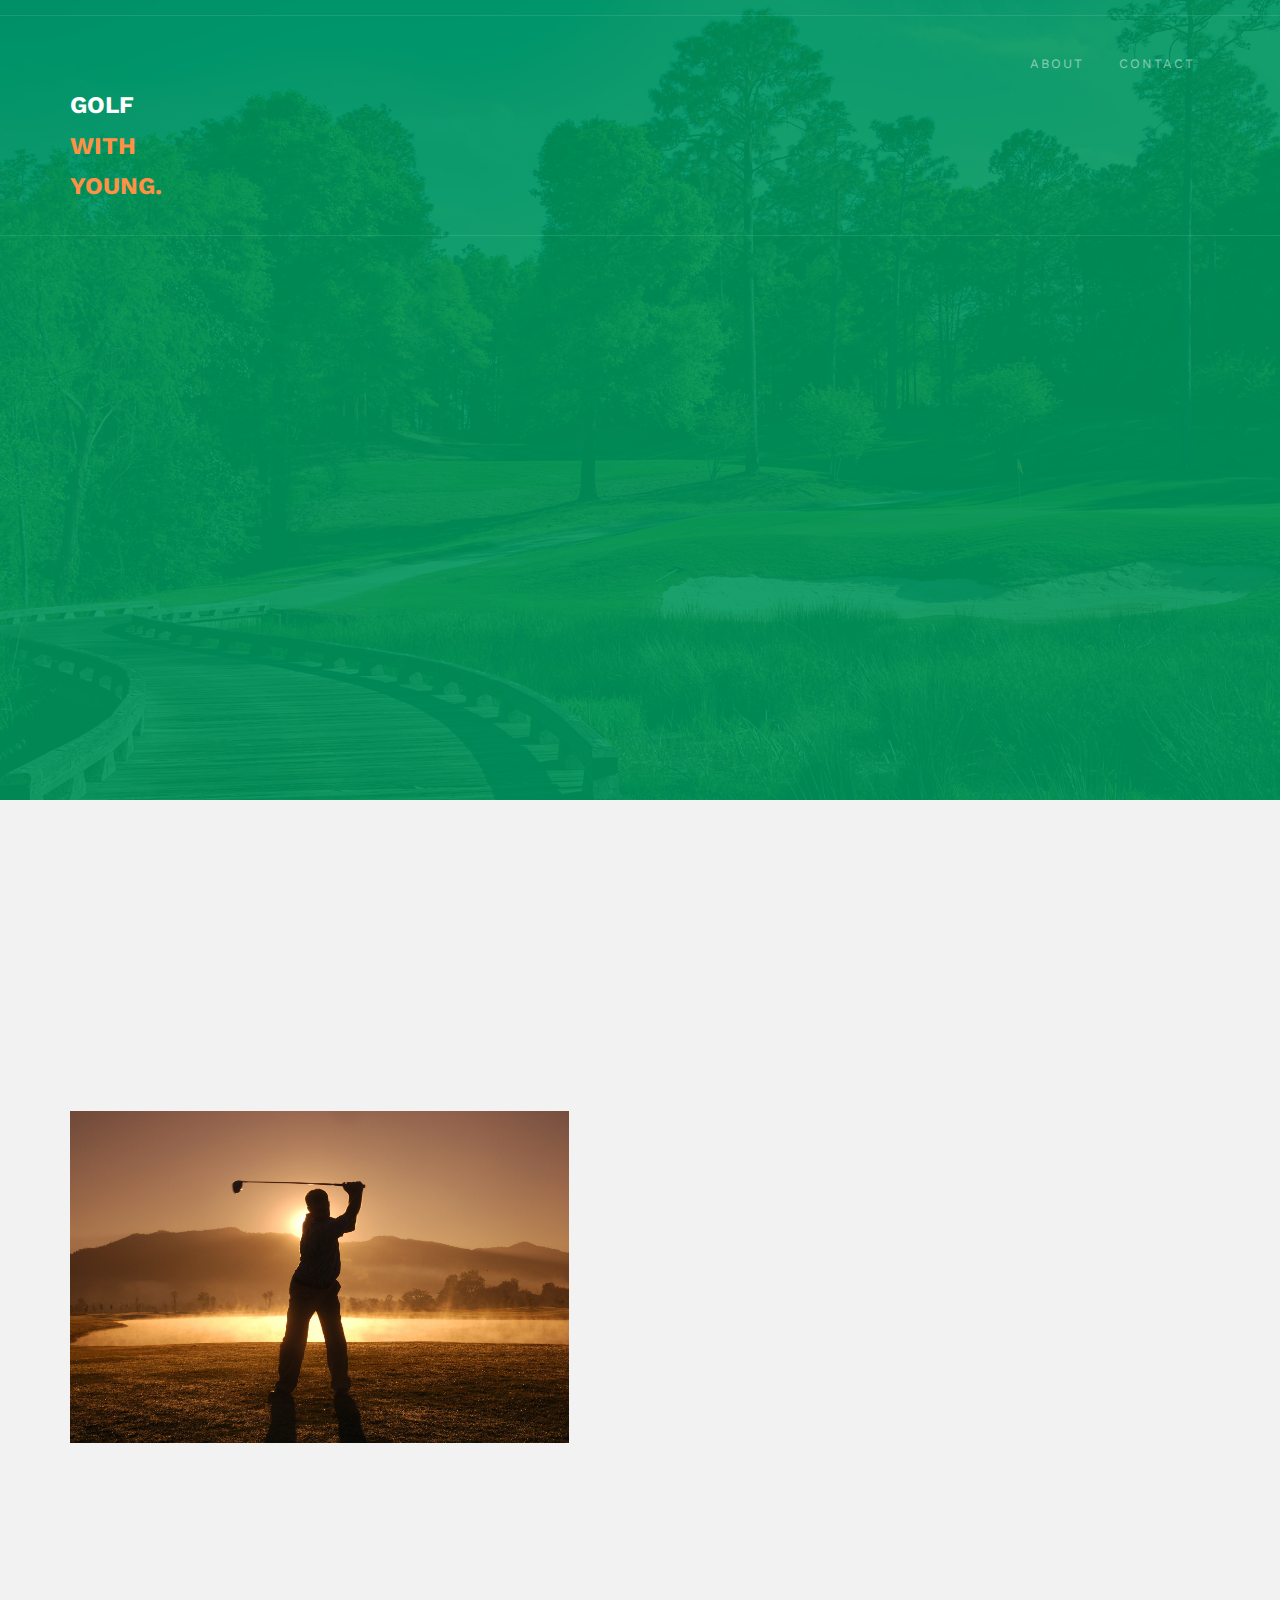
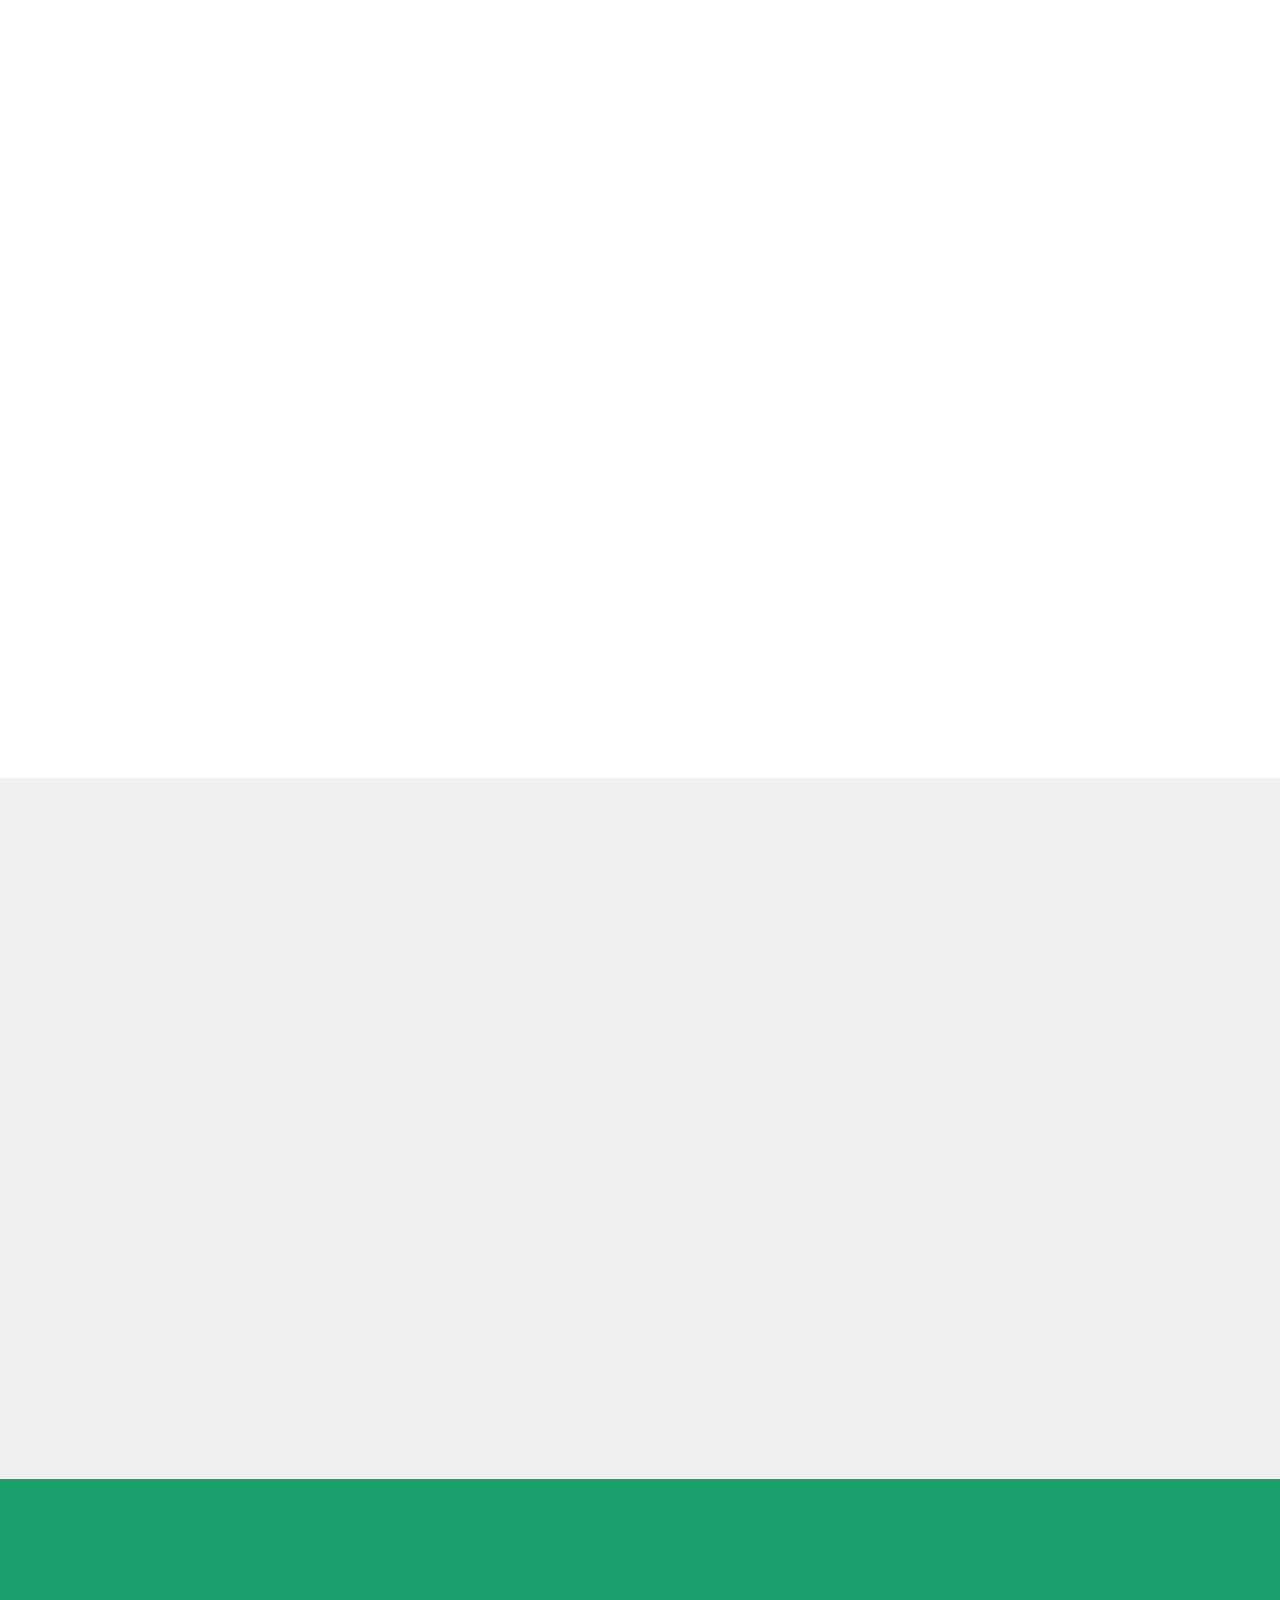
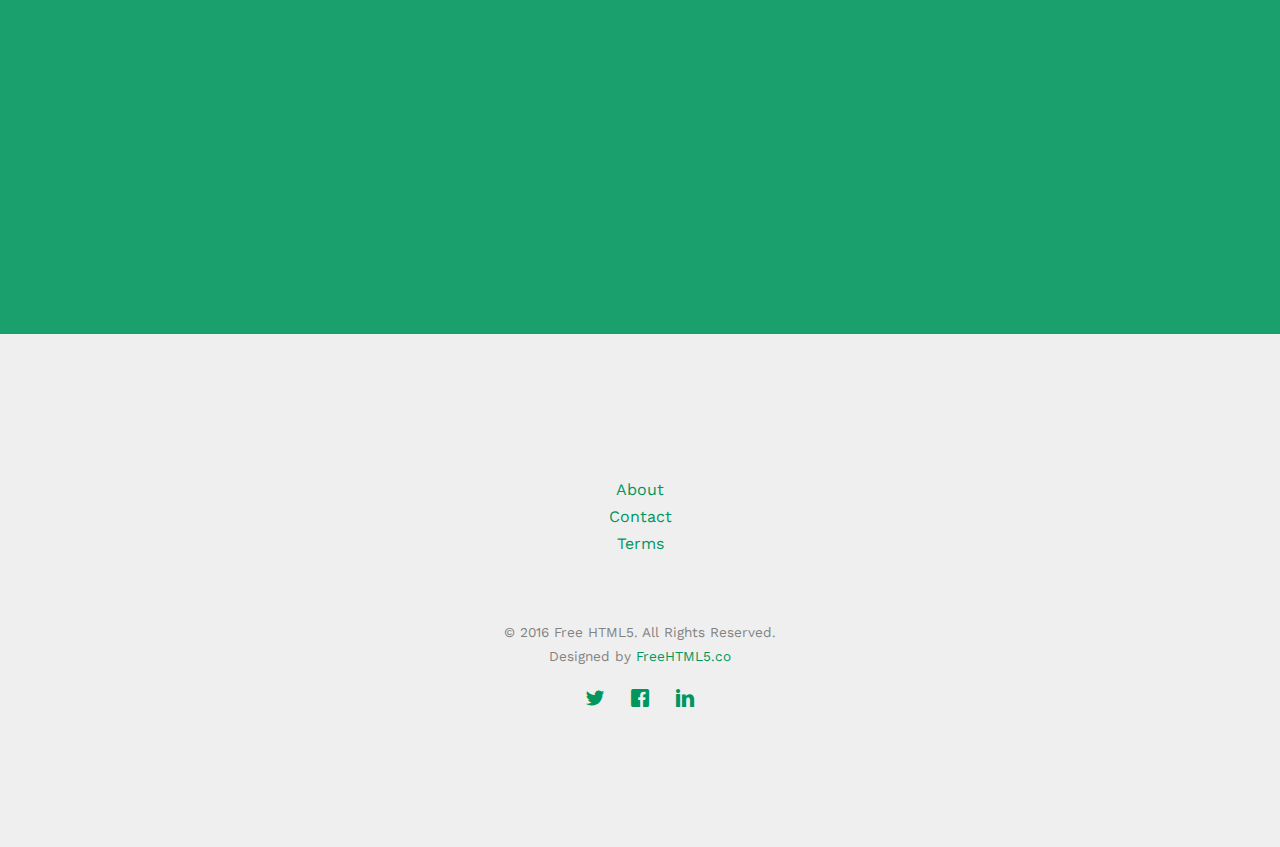
==== index.html @ 82fa55c2 "Initial commit, golf website" ====
<!DOCTYPE HTML>
<html>
	<head>
	<meta charset="utf-8">
	<meta http-equiv="X-UA-Compatible" content="IE=edge">
	<title>GOLF with Young</title>
	<meta name="viewport" content="width=device-width, initial-scale=1">
	<meta name="description" content="Free HTML5 Website Template by freehtml5.co" />
	<meta name="keywords" content="young jang golf pro professional belmont ma massachusetts quail ridge course tutor teach learn play improve pga qualified experienced teacher usgtf" />
	<meta name="author" content="freehtml5.co" />

	<!-- 
	//////////////////////////////////////////////////////

	FREE HTML5 TEMPLATE 
	DESIGNED & DEVELOPED by FreeHTML5.co
		
	Website: 		http://freehtml5.co/
	Email: 			info@freehtml5.co
	Twitter: 		http://twitter.com/fh5co
	Facebook: 		https://www.facebook.com/fh5co

	//////////////////////////////////////////////////////
	 -->

  	<!-- Facebook and Twitter integration -->
	<meta property="og:title" content=""/>
	<meta property="og:image" content=""/>
	<meta property="og:url" content=""/>
	<meta property="og:site_name" content=""/>
	<meta property="og:description" content=""/>
	<meta name="twitter:title" content="" />
	<meta name="twitter:image" content="" />
	<meta name="twitter:url" content="" />
	<meta name="twitter:card" content="" />

	<link href="https://fonts.googleapis.com/css?family=Work+Sans:300,400,500,700,800" rel="stylesheet">
	
	<!-- Animate.css -->
	<link rel="stylesheet" href="css/animate.css">
	<!-- Icomoon Icon Fonts-->
	<link rel="stylesheet" href="css/icomoon.css">
	<!-- Bootstrap  -->
	<link rel="stylesheet" href="css/bootstrap.css">
	
	<!-- Owl Carousel  -->
	<link rel="stylesheet" href="css/owl.carousel.min.css">
	<link rel="stylesheet" href="css/owl.theme.default.min.css">

	<!-- Theme style  -->
	<link rel="stylesheet" href="css/style.css">

	<!-- Modernizr JS -->
	<script src="js/modernizr-2.6.2.min.js"></script>
	<!-- FOR IE9 below -->
	<!--[if lt IE 9]>
	<script src="js/respond.min.js"></script>
	<![endif]-->

	</head>
	<body>
		
	<div class="fh5co-loader"></div>
	
	<div id="page">
	<nav class="fh5co-nav" role="navigation">
		<div class="top">
			<div class="container">
				<div class="row">
					<div class="col-xs-12 text-right">
						

					</div>
				</div>
			</div>
		</div>
		<div class="top-menu">
			<div class="container">
				<div class="row">
					<div class="col-xs-2">
						<div id="fh5co-logo"><a href="index.html"><div>Golf</div><span>with Young.</span></a></div>
					</div>
					<div class="col-xs-10 text-right menu-1">
						<ul>
							<!-- <li class="active"><a href="index.html">Home</a></li> -->
							<li><a href="about.html">About</a></li>
							<li><a href="contact.html">Contact</a></li>
						</ul>
					</div>
				</div>
				
			</div>
		</div>
	</nav>

	<header id="fh5co-header" class="fh5co-cover" role="banner" style="background-image:url(images/golfcourse.jpg);" data-stellar-background-ratio="0.5">
		<div class="overlay"></div>
		<div class="container">
			<div class="row">
				<div class="col-md-6">
					<div class="display-t">
						<div class="display-tc animate-box" data-animate-effect="fadeIn">
							<h1><strong>Improve</strong><br>your game</h1>
							<p><a href="contact.html" class="btn btn-primary btn-lg with-arrow">Get Started</a></p>
						</div>
					</div>
				</div>
			</div>
		</div>
	</header>

	<div id="fh5co-services" class="fh5co-bg-section">
		<div class="container">
			<div class="row animate-box">
				<div class="col-md-8 col-md-offset-2 text-center fh5co-heading">
					<h2>Learn how to...</h2>

				</div>
			</div>
			<div class="row">
				<div class="col-md-6">
					<div class="iphone">
						<img class="img-responsive" src="images/swing.jpg" alt="iphone">
					</div>
				</div>
				<div class="col-md-6">
					<div class="row services-inner">
						<div class="col-md-12 col-sm-12">
							<div class="feature-center animate-box" data-animate-effect="fadeIn">
								<span class="icon">
									<i class="icon-book"></i>
								</span>
								<h3>Work Smarter</h3>
							</div>
						</div>
						<div class="col-md-12 col-sm-12">
							<div class="feature-center animate-box" data-animate-effect="fadeIn">
								<span class="icon">
									<i class="icon-flag"></i>
								</span>
								<h3>Aim Truer</h3>
							</div>
						</div>
						<div class="col-md-12 col-sm-12">
							<div class="feature-center animate-box" data-animate-effect="fadeIn">
								<span class="icon">
									<i class="icon-trophy"></i>
								</span>
								<h3>Train Harder</h3>
							</div>
						</div>
					</div>
				</div>
			</div>
		</div>
	</div>
	
	<div id="fh5co-project">
		<div class="container">
			<div class="row animate-box">
				<div class="col-md-8 col-md-offset-2 text-center fh5co-heading">
					<h2>Qualifications</h2>
				</div>
			</div>
		</div>
		<div class="project-content">
			<div class="col-forth">

				<div class="project animate-box text-center" style="background-image:url(images/pga_pro.png);">
					<a href="http://www.pga.com/home" target="_blank" class="desc">
						<h4>PGA Certified</h4>
					</a>
				</div>
			</div>
			<div class="col-forth">
				<div class="project animate-box text-center" style="background-image:url(images/quailridge.png);">
					<a href="http://www.quailridgegolfclub.com/" target="_blank" class="desc">
						<h4>Assistant Golf Pro at Quail Ridge</h4>
					</a>
				</div>
			</div>
			<div class="col-forth">
				<div class="project animate-box text-center" style="background-image:url(images/USGTF.png);">
					<a href="http://usgtf.com/" target="_blank" class="desc">
						<h4>USGTF Certified</h4>
					</a>
				</div>
			</div>
		</div>
	</div>
	<div id="fh5co-testimonial" class="fh5co-bg-section">
		<div class="container">
			<div class="row animate-box">
				<div class="col-md-8 col-md-offset-2 text-center fh5co-heading">
					<h2>Happy Clients</h2>
				</div>
			</div>
			<div class="row">
				<div class="col-md-10 col-md-offset-1">
					<div class="row animate-box">
						<div class="owl-carousel owl-carousel-fullwidth">
							<div class="item">
								<div class="testimony-slide active text-center">
									<figure>
										<img src="images/person_1.jpg" alt="user">
									</figure>
									<span>Jean Doe, via <a href="#" class="twitter">Twitter</a></span>
									<blockquote>
										<p>&ldquo;Far far away, behind the word mountains, far from the countries Vokalia and Consonantia, there live the blind texts. Separated they live in Bookmarksgrove right at the coast of the Semantics, a large language ocean.&rdquo;</p>
									</blockquote>
								</div>
							</div>
							<div class="item">
								<div class="testimony-slide active text-center">
									<figure>
										<img src="images/person_2.jpg" alt="user">
									</figure>
									<span>John Doe, via <a href="#" class="twitter">Twitter</a></span>
									<blockquote>
										<p>&ldquo;Separated they live in Bookmarksgrove right at the coast of the Semantics, a large language ocean.&rdquo;</p>
									</blockquote>
								</div>
							</div>
							<div class="item">
								<div class="testimony-slide active text-center">
									<figure>
										<img src="images/person_3.jpg" alt="user">
									</figure>
									<span>John Doe, via <a href="#" class="twitter">Twitter</a></span>
									<blockquote>
										<p>&ldquo;Far from the countries Vokalia and Consonantia, there live the blind texts. Separated they live in Bookmarksgrove right at the coast of the Semantics, a large language ocean.&rdquo;</p>
									</blockquote>
								</div>
							</div>
						</div>
					</div>
				</div>
			</div>
		</div>
	</div>


	<div id="fh5co-started">
		<div class="container">
			<div class="row animate-box">
				<div class="col-md-8 col-md-offset-2 text-center fh5co-heading">
					<h2>Let's Get Started</h2>
					<p>All levels welcome!</p>
				</div>
			</div>
			<div class="row animate-box">
				<div class="col-md-8 col-md-offset-2 text-center">
					<p><a href="contact.html" class="btn btn-default btn-lg">Get in Touch</a></p>
				</div>
			</div>
		</div>
	</div>

	<footer id="fh5co-footer" role="contentinfo">
		<div class="container">
			<div class="row row-pb-md">
				<div class="fh5co-widget">

				</div>

					<div class="fh5co-footer-links">
						<a href="#">About</a><br>
						<a href="#">Contact</a><br>
						<a href="#">Terms</a>
					</div>
				</div>
			</div>

			<div class="row copyright">
				<div class="col-md-12 text-center">
					<p>
						<small class="block">&copy; 2016 Free HTML5. All Rights Reserved.</small> 
						<small class="block">Designed by <a href="http://freehtml5.co/" target="_blank">FreeHTML5.co</a></small>
					</p>
					<p>
						<ul class="fh5co-social-icons">
							<li><a href="#"><i class="icon-twitter"></i></a></li>
							<li><a href="#"><i class="icon-facebook"></i></a></li>
							<li><a href="#"><i class="icon-linkedin"></i></a></li>
						</ul>
					</p>
				</div>
			</div>

		</div>
	</footer>
	</div>

	<div class="gototop js-top">
		<a href="#" class="js-gotop"><i class="icon-arrow-up"></i></a>
	</div>
	
	<!-- jQuery -->
	<script src="js/jquery.min.js"></script>
	<!-- jQuery Easing -->
	<script src="js/jquery.easing.1.3.js"></script>
	<!-- Bootstrap -->
	<script src="js/bootstrap.min.js"></script>
	<!-- Waypoints -->
	<script src="js/jquery.waypoints.min.js"></script>
	<!-- Stellar Parallax -->
	<script src="js/jquery.stellar.min.js"></script>
	<!-- Carousel -->
	<script src="js/owl.carousel.min.js"></script>
	<!-- Main -->
	<script src="js/main.js"></script>

	</body>
</html>
---- css/icomoon.css ----
@font-face {
  font-family: 'icomoon';
  src:  url('../fonts/icomoon/icomoon.eot?6iuir');
  src:  url('../fonts/icomoon/icomoon.eot?6iuir#iefix') format('embedded-opentype'),
    url('../fonts/icomoon/icomoon.ttf?6iuir') format('truetype'),
    url('../fonts/icomoon/icomoon.woff?6iuir') format('woff'),
    url('../fonts/icomoon/icomoon.svg?6iuir#icomoon') format('svg');
  font-weight: normal;
  font-style: normal;
}

[class^="icon-"], [class*=" icon-"] {
  /* use !important to prevent issues with browser extensions that change fonts */
  font-family: 'icomoon' !important;
  speak: none;
  font-style: normal;
  font-weight: normal;
  font-variant: normal;
  text-transform: none;
  line-height: 1;

  /* Better Font Rendering =========== */
  -webkit-font-smoothing: antialiased;
  -moz-osx-font-smoothing: grayscale;
}

.icon-eye:before {
  content: "\e000";
}
.icon-paper-clip:before {
  content: "\e001";
}
.icon-mail:before {
  content: "\e002";
}
.icon-toggle:before {
  content: "\e003";
}
.icon-layout:before {
  content: "\e004";
}
.icon-link:before {
  content: "\e005";
}
.icon-bell:before {
  content: "\e006";
}
.icon-lock:before {
  content: "\e007";
}
.icon-unlock:before {
  content: "\e008";
}
.icon-ribbon:before {
  content: "\e009";
}
.icon-image:before {
  content: "\e010";
}
.icon-signal:before {
  content: "\e011";
}
.icon-target:before {
  content: "\e012";
}
.icon-clipboard:before {
  content: "\e013";
}
.icon-clock:before {
  content: "\e014";
}
.icon-watch:before {
  content: "\e015";
}
.icon-air-play:before {
  content: "\e016";
}
.icon-camera:before {
  content: "\e017";
}
.icon-video:before {
  content: "\e018";
}
.icon-disc:before {
  content: "\e019";
}
.icon-printer:before {
  content: "\e020";
}
.icon-monitor:before {
  content: "\e021";
}
.icon-server:before {
  content: "\e022";
}
.icon-cog:before {
  content: "\e023";
}
.icon-heart:before {
  content: "\e024";
}
.icon-paragraph:before {
  content: "\e025";
}
.icon-align-justify:before {
  content: "\e026";
}
.icon-align-left:before {
  content: "\e027";
}
.icon-align-center:before {
  content: "\e028";
}
.icon-align-right:before {
  content: "\e029";
}
.icon-book:before {
  content: "\e030";
}
.icon-layers:before {
  content: "\e031";
}
.icon-stack:before {
  content: "\e032";
}
.icon-stack-2:before {
  content: "\e033";
}
.icon-paper:before {
  content: "\e034";
}
.icon-paper-stack:before {
  content: "\e035";
}
.icon-search:before {
  content: "\e036";
}
.icon-zoom-in:before {
  content: "\e037";
}
.icon-zoom-out:before {
  content: "\e038";
}
.icon-reply:before {
  content: "\e039";
}
.icon-circle-plus:before {
  content: "\e040";
}
.icon-circle-minus:before {
  content: "\e041";
}
.icon-circle-check:before {
  content: "\e042";
}
.icon-circle-cross:before {
  content: "\e043";
}
.icon-square-plus:before {
  content: "\e044";
}
.icon-square-minus:before {
  content: "\e045";
}
.icon-square-check:before {
  content: "\e046";
}
.icon-square-cross:before {
  content: "\e047";
}
.icon-microphone:before {
  content: "\e048";
}
.icon-record:before {
  content: "\e049";
}
.icon-skip-back:before {
  content: "\e050";
}
.icon-rewind:before {
  content: "\e051";
}
.icon-play:before {
  content: "\e052";
}
.icon-pause:before {
  content: "\e053";
}
.icon-stop:before {
  content: "\e054";
}
.icon-fast-forward:before {
  content: "\e055";
}
.icon-skip-forward:before {
  content: "\e056";
}
.icon-shuffle:before {
  content: "\e057";
}
.icon-repeat:before {
  content: "\e058";
}
.icon-folder:before {
  content: "\e059";
}
.icon-umbrella:before {
  content: "\e060";
}
.icon-moon:before {
  content: "\e061";
}
.icon-thermometer:before {
  content: "\e062";
}
.icon-drop:before {
  content: "\e063";
}
.icon-sun:before {
  content: "\e064";
}
.icon-cloud:before {
  content: "\e065";
}
.icon-cloud-upload:before {
  content: "\e066";
}
.icon-cloud-download:before {
  content: "\e067";
}
.icon-upload:before {
  content: "\e068";
}
.icon-download:before {
  content: "\e069";
}
.icon-location:before {
  content: "\e070";
}
.icon-location-2:before {
  content: "\e071";
}
.icon-map:before {
  content: "\e072";
}
.icon-battery:before {
  content: "\e073";
}
.icon-head:before {
  content: "\e074";
}
.icon-briefcase:before {
  content: "\e075";
}
.icon-speech-bubble:before {
  content: "\e076";
}
.icon-anchor:before {
  content: "\e077";
}
.icon-globe:before {
  content: "\e078";
}
.icon-box:before {
  content: "\e079";
}
.icon-reload:before {
  content: "\e080";
}
.icon-share:before {
  content: "\e081";
}
.icon-marquee:before {
  content: "\e082";
}
.icon-marquee-plus:before {
  content: "\e083";
}
.icon-marquee-minus:before {
  content: "\e084";
}
.icon-tag:before {
  content: "\e085";
}
.icon-power:before {
  content: "\e086";
}
.icon-command:before {
  content: "\e087";
}
.icon-alt:before {
  content: "\e088";
}
.icon-esc:before {
  content: "\e089";
}
.icon-bar-graph:before {
  content: "\e090";
}
.icon-bar-graph-2:before {
  content: "\e091";
}
.icon-pie-graph:before {
  content: "\e092";
}
.icon-star:before {
  content: "\e093";
}
.icon-arrow-left:before {
  content: "\e094";
}
.icon-arrow-right:before {
  content: "\e095";
}
.icon-arrow-up:before {
  content: "\e096";
}
.icon-arrow-down:before {
  content: "\e097";
}
.icon-volume:before {
  content: "\e098";
}
.icon-mute:before {
  content: "\e099";
}
.icon-content-right:before {
  content: "\e100";
}
.icon-content-left:before {
  content: "\e101";
}
.icon-grid:before {
  content: "\e102";
}
.icon-grid-2:before {
  content: "\e103";
}
.icon-columns:before {
  content: "\e104";
}
.icon-loader:before {
  content: "\e105";
}
.icon-bag:before {
  content: "\e106";
}
.icon-ban:before {
  content: "\e107";
}
.icon-flag:before {
  content: "\e108";
}
.icon-trash:before {
  content: "\e109";
}
.icon-expand:before {
  content: "\e110";
}
.icon-contract:before {
  content: "\e111";
}
.icon-maximize:before {
  content: "\e112";
}
.icon-minimize:before {
  content: "\e113";
}
.icon-plus:before {
  content: "\e114";
}
.icon-minus:before {
  content: "\e115";
}
.icon-check:before {
  content: "\e116";
}
.icon-cross:before {
  content: "\e117";
}
.icon-move:before {
  content: "\e118";
}
.icon-delete:before {
  content: "\e119";
}
.icon-menu:before {
  content: "\e120";
}
.icon-archive:before {
  content: "\e121";
}
.icon-inbox:before {
  content: "\e122";
}
.icon-outbox:before {
  content: "\e123";
}
.icon-file:before {
  content: "\e124";
}
.icon-file-add:before {
  content: "\e125";
}
.icon-file-subtract:before {
  content: "\e126";
}
.icon-help:before {
  content: "\e127";
}
.icon-open:before {
  content: "\e128";
}
.icon-ellipsis:before {
  content: "\e129";
}
.icon-add-to-list:before {
  content: "\e900";
}
.icon-classic-computer:before {
  content: "\e901";
}
.icon-controller-fast-backward:before {
  content: "\e902";
}
.icon-creative-commons-attribution:before {
  content: "\e903";
}
.icon-creative-commons-noderivs:before {
  content: "\e904";
}
.icon-creative-commons-noncommercial-eu:before {
  content: "\e905";
}
.icon-creative-commons-noncommercial-us:before {
  content: "\e906";
}
.icon-creative-commons-public-domain:before {
  content: "\e907";
}
.icon-creative-commons-remix:before {
  content: "\e908";
}
.icon-creative-commons-share:before {
  content: "\e909";
}
.icon-creative-commons-sharealike:before {
  content: "\e90a";
}
.icon-creative-commons:before {
  content: "\e90b";
}
.icon-document-landscape:before {
  content: "\e90c";
}
.icon-remove-user:before {
  content: "\e90d";
}
.icon-warning:before {
  content: "\e90e";
}
.icon-arrow-bold-down:before {
  content: "\e90f";
}
.icon-arrow-bold-left:before {
  content: "\e910";
}
.icon-arrow-bold-right:before {
  content: "\e911";
}
.icon-arrow-bold-up:before {
  content: "\e912";
}
.icon-arrow-down2:before {
  content: "\e913";
}
.icon-arrow-left2:before {
  content: "\e914";
}
.icon-arrow-long-down:before {
  content: "\e915";
}
.icon-arrow-long-left:before {
  content: "\e916";
}
.icon-arrow-long-right:before {
  content: "\e917";
}
.icon-arrow-long-up:before {
  content: "\e918";
}
.icon-arrow-right2:before {
  content: "\e919";
}
.icon-arrow-up2:before {
  content: "\e91a";
}
.icon-arrow-with-circle-down:before {
  content: "\e91b";
}
.icon-arrow-with-circle-left:before {
  content: "\e91c";
}
.icon-arrow-with-circle-right:before {
  content: "\e91d";
}
.icon-arrow-with-circle-up:before {
  content: "\e91e";
}
.icon-bookmark:before {
  content: "\e91f";
}
.icon-bookmarks:before {
  content: "\e920";
}
.icon-chevron-down:before {
  content: "\e921";
}
.icon-chevron-left:before {
  content: "\e922";
}
.icon-chevron-right:before {
  content: "\e923";
}
.icon-chevron-small-down:before {
  content: "\e924";
}
.icon-chevron-small-left:before {
  content: "\e925";
}
.icon-chevron-small-right:before {
  content: "\e926";
}
.icon-chevron-small-up:before {
  content: "\e927";
}
.icon-chevron-thin-down:before {
  content: "\e928";
}
.icon-chevron-thin-left:before {
  content: "\e929";
}
.icon-chevron-thin-right:before {
  content: "\e92a";
}
.icon-chevron-thin-up:before {
  content: "\e92b";
}
.icon-chevron-up:before {
  content: "\e92c";
}
.icon-chevron-with-circle-down:before {
  content: "\e92d";
}
.icon-chevron-with-circle-left:before {
  content: "\e92e";
}
.icon-chevron-with-circle-right:before {
  content: "\e92f";
}
.icon-chevron-with-circle-up:before {
  content: "\e930";
}
.icon-cloud2:before {
  content: "\e931";
}
.icon-controller-fast-forward:before {
  content: "\e932";
}
.icon-controller-jump-to-start:before {
  content: "\e933";
}
.icon-controller-next:before {
  content: "\e934";
}
.icon-controller-paus:before {
  content: "\e935";
}
.icon-controller-play:before {
  content: "\e936";
}
.icon-controller-record:before {
  content: "\e937";
}
.icon-controller-stop:before {
  content: "\e938";
}
.icon-controller-volume:before {
  content: "\e939";
}
.icon-dot-single:before {
  content: "\e93a";
}
.icon-dots-three-horizontal:before {
  content: "\e93b";
}
.icon-dots-three-vertical:before {
  content: "\e93c";
}
.icon-dots-two-horizontal:before {
  content: "\e93d";
}
.icon-dots-two-vertical:before {
  content: "\e93e";
}
.icon-download2:before {
  content: "\e93f";
}
.icon-emoji-flirt:before {
  content: "\e940";
}
.icon-flow-branch:before {
  content: "\e941";
}
.icon-flow-cascade:before {
  content: "\e942";
}
.icon-flow-line:before {
  content: "\e943";
}
.icon-flow-parallel:before {
  content: "\e944";
}
.icon-flow-tree:before {
  content: "\e945";
}
.icon-install:before {
  content: "\e946";
}
.icon-layers2:before {
  content: "\e947";
}
.icon-open-book:before {
  content: "\e948";
}
.icon-resize-100:before {
  content: "\e949";
}
.icon-resize-full-screen:before {
  content: "\e94a";
}
.icon-save:before {
  content: "\e94b";
}
.icon-select-arrows:before {
  content: "\e94c";
}
.icon-sound-mute:before {
  content: "\e94d";
}
.icon-sound:before {
  content: "\e94e";
}
.icon-trash2:before {
  content: "\e94f";
}
.icon-triangle-down:before {
  content: "\e950";
}
.icon-triangle-left:before {
  content: "\e951";
}
.icon-triangle-right:before {
  content: "\e952";
}
.icon-triangle-up:before {
  content: "\e953";
}
.icon-uninstall:before {
  content: "\e954";
}
.icon-upload-to-cloud:before {
  content: "\e955";
}
.icon-upload2:before {
  content: "\e956";
}
.icon-add-user:before {
  content: "\e957";
}
.icon-address:before {
  content: "\e958";
}
.icon-adjust:before {
  content: "\e959";
}
.icon-air:before {
  content: "\e95a";
}
.icon-aircraft-landing:before {
  content: "\e95b";
}
.icon-aircraft-take-off:before {
  content: "\e95c";
}
.icon-aircraft:before {
  content: "\e95d";
}
.icon-align-bottom:before {
  content: "\e95e";
}
.icon-align-horizontal-middle:before {
  content: "\e95f";
}
.icon-align-left2:before {
  content: "\e960";
}
.icon-align-right2:before {
  content: "\e961";
}
.icon-align-top:before {
  content: "\e962";
}
.icon-align-vertical-middle:before {
  content: "\e963";
}
.icon-archive2:before {
  content: "\e964";
}
.icon-area-graph:before {
  content: "\e965";
}
.icon-attachment:before {
  content: "\e966";
}
.icon-awareness-ribbon:before {
  content: "\e967";
}
.icon-back-in-time:before {
  content: "\e968";
}
.icon-back:before {
  content: "\e969";
}
.icon-bar-graph2:before {
  content: "\e96a";
}
.icon-battery2:before {
  content: "\e96b";
}
.icon-beamed-note:before {
  content: "\e96c";
}
.icon-bell2:before {
  content: "\e96d";
}
.icon-blackboard:before {
  content: "\e96e";
}
.icon-block:before {
  content: "\e96f";
}
.icon-book2:before {
  content: "\e970";
}
.icon-bowl:before {
  content: "\e971";
}
.icon-box2:before {
  content: "\e972";
}
.icon-briefcase2:before {
  content: "\e973";
}
.icon-browser:before {
  content: "\e974";
}
.icon-brush:before {
  content: "\e975";
}
.icon-bucket:before {
  content: "\e976";
}
.icon-cake:before {
  content: "\e977";
}
.icon-calculator:before {
  content: "\e978";
}
.icon-calendar:before {
  content: "\e979";
}
.icon-camera2:before {
  content: "\e97a";
}
.icon-ccw:before {
  content: "\e97b";
}
.icon-chat:before {
  content: "\e97c";
}
.icon-check2:before {
  content: "\e97d";
}
.icon-circle-with-cross:before {
  content: "\e97e";
}
.icon-circle-with-minus:before {
  content: "\e97f";
}
.icon-circle-with-plus:before {
  content: "\e980";
}
.icon-circle:before {
  content: "\e981";
}
.icon-circular-graph:before {
  content: "\e982";
}
.icon-clapperboard:before {
  content: "\e983";
}
.icon-clipboard2:before {
  content: "\e984";
}
.icon-clock2:before {
  content: "\e985";
}
.icon-code:before {
  content: "\e986";
}
.icon-cog2:before {
  content: "\e987";
}
.icon-colours:before {
  content: "\e988";
}
.icon-compass:before {
  content: "\e989";
}
.icon-copy:before {
  content: "\e98a";
}
.icon-credit-card:before {
  content: "\e98b";
}
.icon-credit:before {
  content: "\e98c";
}
.icon-cross2:before {
  content: "\e98d";
}
.icon-cup:before {
  content: "\e98e";
}
.icon-cw:before {
  content: "\e98f";
}
.icon-cycle:before {
  content: "\e990";
}
.icon-database:before {
  content: "\e991";
}
.icon-dial-pad:before {
  content: "\e992";
}
.icon-direction:before {
  content: "\e993";
}
.icon-document:before {
  content: "\e994";
}
.icon-documents:before {
  content: "\e995";
}
.icon-drink:before {
  content: "\e996";
}
.icon-drive:before {
  content: "\e997";
}
.icon-drop2:before {
  content: "\e998";
}
.icon-edit:before {
  content: "\e999";
}
.icon-email:before {
  content: "\e99a";
}
.icon-emoji-happy:before {
  content: "\e99b";
}
.icon-emoji-neutral:before {
  content: "\e99c";
}
.icon-emoji-sad:before {
  content: "\e99d";
}
.icon-erase:before {
  content: "\e99e";
}
.icon-eraser:before {
  content: "\e99f";
}
.icon-export:before {
  content: "\e9a0";
}
.icon-eye2:before {
  content: "\e9a1";
}
.icon-feather:before {
  content: "\e9a2";
}
.icon-flag2:before {
  content: "\e9a3";
}
.icon-flash:before {
  content: "\e9a4";
}
.icon-flashlight:before {
  content: "\e9a5";
}
.icon-flat-brush:before {
  content: "\e9a6";
}
.icon-folder-images:before {
  content: "\e9a7";
}
.icon-folder-music:before {
  content: "\e9a8";
}
.icon-folder-video:before {
  content: "\e9a9";
}
.icon-folder2:before {
  content: "\e9aa";
}
.icon-forward:before {
  content: "\e9ab";
}
.icon-funnel:before {
  content: "\e9ac";
}
.icon-game-controller:before {
  content: "\e9ad";
}
.icon-gauge:before {
  content: "\e9ae";
}
.icon-globe2:before {
  content: "\e9af";
}
.icon-graduation-cap:before {
  content: "\e9b0";
}
.icon-grid2:before {
  content: "\e9b1";
}
.icon-hair-cross:before {
  content: "\e9b2";
}
.icon-hand:before {
  content: "\e9b3";
}
.icon-heart-outlined:before {
  content: "\e9b4";
}
.icon-heart2:before {
  content: "\e9b5";
}
.icon-help-with-circle:before {
  content: "\e9b6";
}
.icon-help2:before {
  content: "\e9b7";
}
.icon-home:before {
  content: "\e9b8";
}
.icon-hour-glass:before {
  content: "\e9b9";
}
.icon-image-inverted:before {
  content: "\e9ba";
}
.icon-image2:before {
  content: "\e9bb";
}
.icon-images:before {
  content: "\e9bc";
}
.icon-inbox2:before {
  content: "\e9bd";
}
.icon-infinity:before {
  content: "\e9be";
}
.icon-info-with-circle:before {
  content: "\e9bf";
}
.icon-info:before {
  content: "\e9c0";
}
.icon-key:before {
  content: "\e9c1";
}
.icon-keyboard:before {
  content: "\e9c2";
}
.icon-lab-flask:before {
  content: "\e9c3";
}
.icon-landline:before {
  content: "\e9c4";
}
.icon-language:before {
  content: "\e9c5";
}
.icon-laptop:before {
  content: "\e9c6";
}
.icon-leaf:before {
  content: "\e9c7";
}
.icon-level-down:before {
  content: "\e9c8";
}
.icon-level-up:before {
  content: "\e9c9";
}
.icon-lifebuoy:before {
  content: "\e9ca";
}
.icon-light-bulb:before {
  content: "\e9cb";
}
.icon-light-down:before {
  content: "\e9cc";
}
.icon-light-up:before {
  content: "\e9cd";
}
.icon-line-graph:before {
  content: "\e9ce";
}
.icon-link2:before {
  content: "\e9cf";
}
.icon-list:before {
  content: "\e9d0";
}
.icon-location-pin:before {
  content: "\e9d1";
}
.icon-location2:before {
  content: "\e9d2";
}
.icon-lock-open:before {
  content: "\e9d3";
}
.icon-lock2:before {
  content: "\e9d4";
}
.icon-log-out:before {
  content: "\e9d5";
}
.icon-login:before {
  content: "\e9d6";
}
.icon-loop:before {
  content: "\e9d7";
}
.icon-magnet:before {
  content: "\e9d8";
}
.icon-magnifying-glass:before {
  content: "\e9d9";
}
.icon-mail2:before {
  content: "\e9da";
}
.icon-man:before {
  content: "\e9db";
}
.icon-map2:before {
  content: "\e9dc";
}
.icon-mask:before {
  content: "\e9dd";
}
.icon-medal:before {
  content: "\e9de";
}
.icon-megaphone:before {
  content: "\e9df";
}
.icon-menu2:before {
  content: "\e9e0";
}
.icon-message:before {
  content: "\e9e1";
}
.icon-mic:before {
  content: "\e9e2";
}
.icon-minus2:before {
  content: "\e9e3";
}
.icon-mobile:before {
  content: "\e9e4";
}
.icon-modern-mic:before {
  content: "\e9e5";
}
.icon-moon2:before {
  content: "\e9e6";
}
.icon-mouse:before {
  content: "\e9e7";
}
.icon-music:before {
  content: "\e9e8";
}
.icon-network:before {
  content: "\e9e9";
}
.icon-new-message:before {
  content: "\e9ea";
}
.icon-new:before {
  content: "\e9eb";
}
.icon-news:before {
  content: "\e9ec";
}
.icon-note:before {
  content: "\e9ed";
}
.icon-notification:before {
  content: "\e9ee";
}
.icon-old-mobile:before {
  content: "\e9ef";
}
.icon-old-phone:before {
  content: "\e9f0";
}
.icon-palette:before {
  content: "\e9f1";
}
.icon-paper-plane:before {
  content: "\e9f2";
}
.icon-pencil:before {
  content: "\e9f3";
}
.icon-phone:before {
  content: "\e9f4";
}
.icon-pie-chart:before {
  content: "\e9f5";
}
.icon-pin:before {
  content: "\e9f6";
}
.icon-plus2:before {
  content: "\e9f7";
}
.icon-popup:before {
  content: "\e9f8";
}
.icon-power-plug:before {
  content: "\e9f9";
}
.icon-price-ribbon:before {
  content: "\e9fa";
}
.icon-price-tag:before {
  content: "\e9fb";
}
.icon-print:before {
  content: "\e9fc";
}
.icon-progress-empty:before {
  content: "\e9fd";
}
.icon-progress-full:before {
  content: "\e9fe";
}
.icon-progress-one:before {
  content: "\e9ff";
}
.icon-progress-two:before {
  content: "\ea00";
}
.icon-publish:before {
  content: "\ea01";
}
.icon-quote:before {
  content: "\ea02";
}
.icon-radio:before {
  content: "\ea03";
}
.icon-reply-all:before {
  content: "\ea04";
}
.icon-reply2:before {
  content: "\ea05";
}
.icon-retweet:before {
  content: "\ea06";
}
.icon-rocket:before {
  content: "\ea07";
}
.icon-round-brush:before {
  content: "\ea08";
}
.icon-rss:before {
  content: "\ea09";
}
.icon-ruler:before {
  content: "\ea0a";
}
.icon-scissors:before {
  content: "\ea0b";
}
.icon-share-alternitive:before {
  content: "\ea0c";
}
.icon-share2:before {
  content: "\ea0d";
}
.icon-shareable:before {
  content: "\ea0e";
}
.icon-shield:before {
  content: "\ea0f";
}
.icon-shop:before {
  content: "\ea10";
}
.icon-shopping-bag:before {
  content: "\ea11";
}
.icon-shopping-basket:before {
  content: "\ea12";
}
.icon-shopping-cart:before {
  content: "\ea13";
}
.icon-shuffle2:before {
  content: "\ea14";
}
.icon-signal2:before {
  content: "\ea15";
}
.icon-sound-mix:before {
  content: "\ea16";
}
.icon-sports-club:before {
  content: "\ea17";
}
.icon-spreadsheet:before {
  content: "\ea18";
}
.icon-squared-cross:before {
  content: "\ea19";
}
.icon-squared-minus:before {
  content: "\ea1a";
}
.icon-squared-plus:before {
  content: "\ea1b";
}
.icon-star-outlined:before {
  content: "\ea1c";
}
.icon-star2:before {
  content: "\ea1d";
}
.icon-stopwatch:before {
  content: "\ea1e";
}
.icon-suitcase:before {
  content: "\ea1f";
}
.icon-swap:before {
  content: "\ea20";
}
.icon-sweden:before {
  content: "\ea21";
}
.icon-switch:before {
  content: "\ea22";
}
.icon-tablet:before {
  content: "\ea23";
}
.icon-tag2:before {
  content: "\ea24";
}
.icon-text-document-inverted:before {
  content: "\ea25";
}
.icon-text-document:before {
  content: "\ea26";
}
.icon-text:before {
  content: "\ea27";
}
.icon-thermometer2:before {
  content: "\ea28";
}
.icon-thumbs-down:before {
  content: "\ea29";
}
.icon-thumbs-up:before {
  content: "\ea2a";
}
.icon-thunder-cloud:before {
  content: "\ea2b";
}
.icon-ticket:before {
  content: "\ea2c";
}
.icon-time-slot:before {
  content: "\ea2d";
}
.icon-tools:before {
  content: "\ea2e";
}
.icon-traffic-cone:before {
  content: "\ea2f";
}
.icon-tree:before {
  content: "\ea30";
}
.icon-trophy:before {
  content: "\ea31";
}
.icon-tv:before {
  content: "\ea32";
}
.icon-typing:before {
  content: "\ea33";
}
.icon-unread:before {
  content: "\ea34";
}
.icon-untag:before {
  content: "\ea35";
}
.icon-user:before {
  content: "\ea36";
}
.icon-users:before {
  content: "\ea37";
}
.icon-v-card:before {
  content: "\ea38";
}
.icon-video2:before {
  content: "\ea39";
}
.icon-vinyl:before {
  content: "\ea3a";
}
.icon-voicemail:before {
  content: "\ea3b";
}
.icon-wallet:before {
  content: "\ea3c";
}
.icon-water:before {
  content: "\ea3d";
}
.icon-px-with-circle:before {
  content: "\ea3e";
}
.icon-px:before {
  content: "\ea3f";
}
.icon-basecamp:before {
  content: "\ea40";
}
.icon-behance:before {
  content: "\ea41";
}
.icon-creative-cloud:before {
  content: "\ea42";
}
.icon-dropbox:before {
  content: "\ea43";
}
.icon-evernote:before {
  content: "\ea44";
}
.icon-flattr:before {
  content: "\ea45";
}
.icon-foursquare:before {
  content: "\ea46";
}
.icon-google-drive:before {
  content: "\ea47";
}
.icon-google-hangouts:before {
  content: "\ea48";
}
.icon-grooveshark:before {
  content: "\ea49";
}
.icon-icloud:before {
  content: "\ea4a";
}
.icon-mixi:before {
  content: "\ea4b";
}
.icon-onedrive:before {
  content: "\ea4c";
}
.icon-paypal:before {
  content: "\ea4d";
}
.icon-picasa:before {
  content: "\ea4e";
}
.icon-qq:before {
  content: "\ea4f";
}
.icon-rdio-with-circle:before {
  content: "\ea50";
}
.icon-renren:before {
  content: "\ea51";
}
.icon-scribd:before {
  content: "\ea52";
}
.icon-sina-weibo:before {
  content: "\ea53";
}
.icon-skype-with-circle:before {
  content: "\ea54";
}
.icon-skype:before {
  content: "\ea55";
}
.icon-slideshare:before {
  content: "\ea56";
}
.icon-smashing:before {
  content: "\ea57";
}
.icon-soundcloud:before {
  content: "\ea58";
}
.icon-spotify-with-circle:before {
  content: "\ea59";
}
.icon-spotify:before {
  content: "\ea5a";
}
.icon-swarm:before {
  content: "\ea5b";
}
.icon-vine-with-circle:before {
  content: "\ea5c";
}
.icon-vine:before {
  content: "\ea5d";
}
.icon-vk-alternitive:before {
  content: "\ea5e";
}
.icon-vk-with-circle:before {
  content: "\ea5f";
}
.icon-vk:before {
  content: "\ea60";
}
.icon-xing-with-circle:before {
  content: "\ea61";
}
.icon-xing:before {
  content: "\ea62";
}
.icon-yelp:before {
  content: "\ea63";
}
.icon-dribbble-with-circle:before {
  content: "\ea64";
}
.icon-dribbble:before {
  content: "\ea65";
}
.icon-facebook-with-circle:before {
  content: "\ea66";
}
.icon-facebook:before {
  content: "\ea67";
}
.icon-flickr-with-circle:before {
  content: "\ea68";
}
.icon-flickr:before {
  content: "\ea69";
}
.icon-github-with-circle:before {
  content: "\ea6a";
}
.icon-github:before {
  content: "\ea6b";
}
.icon-google-with-circle:before {
  content: "\ea6c";
}
.icon-google:before {
  content: "\ea6d";
}
.icon-instagram-with-circle:before {
  content: "\ea6e";
}
.icon-instagram:before {
  content: "\ea6f";
}
.icon-lastfm-with-circle:before {
  content: "\ea70";
}
.icon-lastfm:before {
  content: "\ea71";
}
.icon-linkedin-with-circle:before {
  content: "\ea72";
}
.icon-linkedin:before {
  content: "\ea73";
}
.icon-pinterest-with-circle:before {
  content: "\ea74";
}
.icon-pinterest:before {
  content: "\ea75";
}
.icon-rdio:before {
  content: "\ea76";
}
.icon-stumbleupon-with-circle:before {
  content: "\ea77";
}
.icon-stumbleupon:before {
  content: "\ea78";
}
.icon-tumblr-with-circle:before {
  content: "\ea79";
}
.icon-tumblr:before {
  content: "\ea7a";
}
.icon-twitter-with-circle:before {
  content: "\ea7b";
}
.icon-twitter:before {
  content: "\ea7c";
}
.icon-vimeo-with-circle:before {
  content: "\ea7d";
}
.icon-vimeo:before {
  content: "\ea7e";
}
.icon-youtube-with-circle:before {
  content: "\ea7f";
}
.icon-youtube:before {
  content: "\ea80";
}
---- css/style.css ----
@font-face {
  font-family: 'icomoon';
  src: url("../fonts/icomoon/icomoon.eot?srf3rx");
  src: url("../fonts/icomoon/icomoon.eot?srf3rx#iefix") format("embedded-opentype"), url("../fonts/icomoon/icomoon.ttf?srf3rx") format("truetype"), url("../fonts/icomoon/icomoon.woff?srf3rx") format("woff"), url("../fonts/icomoon/icomoon.svg?srf3rx#icomoon") format("svg");
  font-weight: normal;
  font-style: normal;
}
/* =======================================================
*
* 	Template Style 
*
* ======================================================= */
body {
  font-family: "Work Sans", Arial, sans-serif;
  font-weight: 400;
  font-size: 16px;
  line-height: 1.7;
  color: #828282;
  background: #fff;
}

#page {
  position: relative;
  overflow-x: hidden;
  width: 100%;
  height: 100%;
  -webkit-transition: 0.5s;
  -o-transition: 0.5s;
  transition: 0.5s;
}
.offcanvas #page {
  overflow: hidden;
  position: absolute;
}
.offcanvas #page:after {
  -webkit-transition: 2s;
  -o-transition: 2s;
  transition: 2s;
  position: absolute;
  top: 0;
  right: 0;
  bottom: 0;
  left: 0;
  z-index: 101;
  background: rgba(0, 0, 0, 0.7);
  content: "";
}

a {
  color: #00965D;
  -webkit-transition: 0.5s;
  -o-transition: 0.5s;
  transition: 0.5s;
}
a:hover, a:active, a:focus {
  color: #00965D;
  outline: none;
  text-decoration: none;
}

p {
  margin-bottom: 20px;
}

h1, h2, h3, h4, h5, h6, figure {
  color: #000;
  font-family: "Work Sans", Arial, sans-serif;
  font-weight: 400;
  margin: 0 0 20px 0;
}

::-webkit-selection {
  color: #fff;
  background: #00965D
;
}

::-moz-selection {
  color: #fff;
  background: #00965D
;
}

::selection {
  color: #fff;
  background: #00965D
;
}

.fh5co-nav {
  position: absolute;
  top: 0;
  margin: 0;
  padding: 0;
  width: 100%;
  padding: 0;
  z-index: 1001;
}
.fh5co-nav .top-menu {
  border-bottom: 1px solid rgba(255, 255, 255, 0.1);
  padding: 28px 0;
}
.fh5co-nav .top {
  border-bottom: 1px solid rgba(255, 255, 255, 0.1);
  padding: 7px 0;
  margin-bottom: 0;
}
.fh5co-nav .top .num, .fh5co-nav .top .fh5co-social {
  display: inline-block;
  margin: 0;
}
.fh5co-nav .top .num {
  color: rgba(255, 255, 255, 0.6);
  font-size: 13px;
  padding-right: 20px;
  margin-right: 10px;
  border-right: 1px solid rgba(255, 255, 255, 0.2);
  letter-spacing: 0px;
}
.fh5co-nav .top .fh5co-social li {
  font-size: 14px;
}
.fh5co-nav .top .fh5co-social li a {
  padding: 0 7px;
}
.fh5co-nav .top .fh5co-social li a i {
  font-size: 14px;
}
.fh5co-nav #fh5co-logo {
  font-size: 24px;
  margin: 0;
  padding: 0;
  text-transform: uppercase;
  font-weight: bold;
  font-weight: 700;
  font-family: "Work Sans", Arial, sans-serif;
}
.fh5co-nav #fh5co-logo a span {
  color: #ff9146;
}
.fh5co-nav a {
  padding: 5px 10px;
  color: #fff;
}
@media screen and (max-width: 768px) {
  .fh5co-nav .menu-1 {
    display: none;
  }
}
.fh5co-nav ul {
  padding: 0;
  margin: 5px 0 0 0;
}
.fh5co-nav ul li {
  padding: 0;
  margin: 0;
  list-style: none;
  display: inline;
}
.fh5co-nav ul li a {
  font-size: 13px;
  padding: 30px 15px;
  text-transform: uppercase;
  color: rgba(255, 255, 255, 0.5);
  letter-spacing: 2px;
  -webkit-transition: 0.5s;
  -o-transition: 0.5s;
  transition: 0.5s;
}
.fh5co-nav ul li a:hover, .fh5co-nav ul li a:focus, .fh5co-nav ul li a:active {
  color: white;
}
.fh5co-nav ul li.has-dropdown {
  position: relative;
}
.fh5co-nav ul li.has-dropdown .dropdown {
  width: 140px;
  -webkit-box-shadow: 0px 14px 33px -9px rgba(0, 0, 0, 0.75);
  -moz-box-shadow: 0px 14px 33px -9px rgba(0, 0, 0, 0.75);
  box-shadow: 0px 14px 33px -9px rgba(0, 0, 0, 0.75);
  z-index: 1002;
  visibility: hidden;
  opacity: 0;
  position: absolute;
  top: 40px;
  left: 0;
  text-align: left;
  background: #000;
  padding: 20px;
  -webkit-border-radius: 4px;
  -moz-border-radius: 4px;
  -ms-border-radius: 4px;
  border-radius: 4px;
  -webkit-transition: 0s;
  -o-transition: 0s;
  transition: 0s;
}
.fh5co-nav ul li.has-dropdown .dropdown:before {
  bottom: 100%;
  left: 40px;
  border: solid transparent;
  content: " ";
  height: 0;
  width: 0;
  position: absolute;
  pointer-events: none;
  border-bottom-color: #000;
  border-width: 8px;
  margin-left: -8px;
}
.fh5co-nav ul li.has-dropdown .dropdown li {
  display: block;
  margin-bottom: 7px;
}
.fh5co-nav ul li.has-dropdown .dropdown li:last-child {
  margin-bottom: 0;
}
.fh5co-nav ul li.has-dropdown .dropdown li a {
  padding: 2px 0;
  display: block;
  color: #999999;
  line-height: 1.2;
  text-transform: none;
  font-size: 13px;
  letter-spacing: 0;
}
.fh5co-nav ul li.has-dropdown .dropdown li a:hover {
  color: #fff;
}
.fh5co-nav ul li.has-dropdown:hover a, .fh5co-nav ul li.has-dropdown:focus a {
  color: #fff;
}
.fh5co-nav ul li.btn-cta a {
  color: #fff;
}
.fh5co-nav ul li.btn-cta a span {
  background: #00965D;
  padding: 4px 20px;
  display: -moz-inline-stack;
  display: inline-block;
  zoom: 1;
  *display: inline;
  -webkit-transition: 0.3s;
  -o-transition: 0.3s;
  transition: 0.3s;
  -webkit-border-radius: 100px;
  -moz-border-radius: 100px;
  -ms-border-radius: 100px;
  border-radius: 100px;
}
.fh5co-nav ul li.btn-cta a:hover span {
  -webkit-box-shadow: 0px 14px 20px -9px rgba(0, 0, 0, 0.75);
  -moz-box-shadow: 0px 14px 20px -9px rgba(0, 0, 0, 0.75);
  box-shadow: 0px 14px 20px -9px rgba(0, 0, 0, 0.75);
}
.fh5co-nav ul li.active > a {
  color: #fff !important;
}

#fh5co-header,
#fh5co-counter,
.fh5co-bg {
  background-size: cover;
  background-position: bottom center;
  background-repeat: no-repeat;
  position: relative;
}

.fh5co-bg {
  background-size: cover;
  background-position: center center;
  position: relative;
  width: 100%;
  float: left;
}

.fh5co-video {
  overflow: hidden;
}
@media screen and (max-width: 992px) {
  .fh5co-video {
    height: 450px;
  }
}
.fh5co-video a {
  z-index: 1001;
  position: absolute;
  top: 50%;
  left: 50%;
  margin-top: -45px;
  margin-left: -45px;
  width: 90px;
  height: 90px;
  display: table;
  text-align: center;
  background: #fff;
  -webkit-box-shadow: 0px 14px 30px -15px rgba(0, 0, 0, 0.75);
  -moz-box-shadow: 0px 14px 30px -15px rgba(0, 0, 0, 0.75);
  box-shadow: 0px 14px 30px -15px rgba(0, 0, 0, 0.75);
  -webkit-border-radius: 50%;
  -moz-border-radius: 50%;
  -ms-border-radius: 50%;
  border-radius: 50%;
}
.fh5co-video a i {
  text-align: center;
  display: table-cell;
  vertical-align: middle;
  font-size: 40px;
}
.fh5co-video .overlay {
  position: absolute;
  top: 0;
  left: 0;
  right: 0;
  bottom: 0;
  background: rgba(0, 0, 0, 0.5);
  -webkit-transition: 0.5s;
  -o-transition: 0.5s;
  transition: 0.5s;
}
.fh5co-video:hover .overlay {
  background: rgba(0, 0, 0, 0.7);
}
.fh5co-video:hover a {
  -webkit-transform: scale(1.2);
  -moz-transform: scale(1.2);
  -ms-transform: scale(1.2);
  -o-transform: scale(1.2);
  transform: scale(1.2);
}

.fh5co-cover {
  height: 800px;
  background-size: cover;
  background-position: top center;
  background-repeat: no-repeat;
  position: relative;
  float: left;
  width: 100%;
}
.fh5co-cover .overlay {
  z-index: 0;
  position: absolute;
  bottom: 0;
  top: 0;
  left: 0;
  right: 0;
  background: rgba(0, 150, 93, 0.9);
}
.fh5co-cover > .fh5co-container {
  position: relative;
  z-index: 10;
}
@media screen and (max-width: 768px) {
  .fh5co-cover {
    height: 600px;
  }
}
.fh5co-cover .display-t,
.fh5co-cover .display-tc {
  z-index: 9;
  height: 700px;
  display: table;
  width: 100%;
  margin-top: 100px;
}
@media screen and (max-width: 768px) {
  .fh5co-cover .display-t,
  .fh5co-cover .display-tc {
    height: 600px;
  }
}
.fh5co-cover.fh5co-cover-sm {
  height: 600px;
}
@media screen and (max-width: 768px) {
  .fh5co-cover.fh5co-cover-sm {
    height: 400px;
  }
}
.fh5co-cover.fh5co-cover-sm .display-t,
.fh5co-cover.fh5co-cover-sm .display-tc {
  height: 600px;
  display: table;
  width: 100%;
}
@media screen and (max-width: 768px) {
  .fh5co-cover.fh5co-cover-sm .display-t,
  .fh5co-cover.fh5co-cover-sm .display-tc {
    height: 400px;
  }
}

.about-content {
  margin-bottom: 7em;
}
.about-content img {
  border: 1px solid rgba(0, 0, 0, 0.05);
  padding: 10px;
}
.about-content .desc {
  margin-bottom: 3em;
}

.fh5co-staff {
  text-align: center;
  margin-bottom: 30px;
}
.fh5co-staff img {
  width: 170px;
  margin-bottom: 60px;
  -webkit-border-radius: 50%;
  -moz-border-radius: 50%;
  -ms-border-radius: 50%;
  border-radius: 50%;
}
.fh5co-staff .role {
  color: #bfbfbf;
  font-weight: normal;
  display: block;
}

.fh5co-social-icons {
  margin: 0;
  padding: 0;
}
.fh5co-social-icons li {
  margin: 0;
  padding: 0;
  list-style: none;
  display: -moz-inline-stack;
  display: inline-block;
  zoom: 1;
  *display: inline;
}
.fh5co-social-icons li a {
  display: -moz-inline-stack;
  display: inline-block;
  zoom: 1;
  *display: inline;
  color: #00965D;
  padding-left: 10px;
  padding-right: 10px;
}
.fh5co-social-icons li a i {
  font-size: 20px;
}

.fh5co-contact-info ul {
  padding: 0;
  margin: 0;
}
.fh5co-contact-info ul li {
  padding: 0 0 0 40px;
  margin: 0 0 30px 0;
  list-style: none;
  position: relative;
}
.fh5co-contact-info ul li:before {
  color: #00965D;
  position: absolute;
  left: 0;
  top: .05em;
  font-family: 'icomoon';
  speak: none;
  font-style: normal;
  font-weight: normal;
  font-variant: normal;
  text-transform: none;
  line-height: 1;
  /* Better Font Rendering =========== */
  -webkit-font-smoothing: antialiased;
  -moz-osx-font-smoothing: grayscale;
}
.fh5co-contact-info ul li.address:before {
  font-size: 30px;
  content: "\e9d1";
}
.fh5co-contact-info ul li.phone:before {
  font-size: 23px;
  content: "\e9f4";
}
.fh5co-contact-info ul li.email:before {
  font-size: 23px;
  content: "\e9da";
}
.fh5co-contact-info ul li.url:before {
  font-size: 23px;
  content: "\e9af";
}

#fh5co-header .display-tc,
#fh5co-counter .display-tc,
.fh5co-cover .display-tc {
  display: table-cell !important;
  vertical-align: middle;
}
#fh5co-header .display-tc h1, #fh5co-header .display-tc h2,
#fh5co-counter .display-tc h1,
#fh5co-counter .display-tc h2,
.fh5co-cover .display-tc h1,
.fh5co-cover .display-tc h2 {
  margin: 0;
  padding: 0;
  color: white;
}
#fh5co-header .display-tc h1,
#fh5co-counter .display-tc h1,
.fh5co-cover .display-tc h1 {
  margin-bottom: 20px;
  font-size: 54px;
  line-height: 1.2;
  text-transform: uppercase;
  font-weight: 300;
}
#fh5co-header .display-tc h1 strong,
#fh5co-counter .display-tc h1 strong,
.fh5co-cover .display-tc h1 strong {
  font-weight: 700;
}
@media screen and (max-width: 768px) {
  #fh5co-header .display-tc h1,
  #fh5co-counter .display-tc h1,
  .fh5co-cover .display-tc h1 {
    font-size: 40px;
  }
}
#fh5co-header .display-tc h2,
#fh5co-counter .display-tc h2,
.fh5co-cover .display-tc h2 {
  font-size: 20px;
  line-height: 1.1;
  margin-bottom: 30px;
}
#fh5co-header .display-tc .btn,
#fh5co-counter .display-tc .btn,
.fh5co-cover .display-tc .btn {
  padding: 15px 30px;
  background: #ff9146 !important;
  color: #fff;
  border: none !important;
  font-size: 18px;
}
#fh5co-header .display-tc .btn:hover,
#fh5co-counter .display-tc .btn:hover,
.fh5co-cover .display-tc .btn:hover {
  background: #00965D !important;
  -webkit-box-shadow: 0px 14px 30px -15px rgba(0, 0, 0, 0.75) !important;
  -moz-box-shadow: 0px 14px 30px -15px rgba(0, 0, 0, 0.75) !important;
  box-shadow: 0px 14px 30px -15px rgba(0, 0, 0, 0.75) !important;
}
#fh5co-header .display-tc .form-inline .form-group,
#fh5co-counter .display-tc .form-inline .form-group,
.fh5co-cover .display-tc .form-inline .form-group {
  width: 100% !important;
  margin-bottom: 10px;
}
#fh5co-header .display-tc .form-inline .form-group .form-control,
#fh5co-counter .display-tc .form-inline .form-group .form-control,
.fh5co-cover .display-tc .form-inline .form-group .form-control {
  width: 100%;
  background: #fff;
  border: none;
}

.fh5co-bg-section {
  background: rgba(0, 0, 0, 0.05);
}

#fh5co-services,
#fh5co-started,
#fh5co-testimonial,
#fh5co-started,
#fh5co-project,
#fh5co-about,
#fh5co-contact,
#fh5co-footer {
  padding: 7em 0;
  clear: both;
}
@media screen and (max-width: 768px) {
  #fh5co-services,
  #fh5co-started,
  #fh5co-testimonial,
  #fh5co-started,
  #fh5co-project,
  #fh5co-about,
  #fh5co-contact,
  #fh5co-footer {
    padding: 3em 0;
  }
}

.iphone {
  width: 90%;
  margin: 45px auto;
  margin-right: 80px;
}

.services-inner {
  margin-top: 5em;
  margin-left: 50px;
}

.feature-center {
  padding-left: 90px;
  float: left;
  width: 100%;
  margin-bottom: 40px;
  position: relative;
}
@media screen and (max-width: 768px) {
  .feature-center {
    margin-bottom: 50px;
  }
}
.feature-center .desc {
  padding-left: 50px;
}
.feature-center .icon {
  margin-bottom: 20px;
  display: block;
  position: absolute;
  top: 0;
  left: 0;
}
.feature-center .icon i {
  font-size: 60px;
  color: #ff8633;
}
.feature-center .icon2 {
  float: left;
}
.feature-center .icon2 i {
  font-size: 100px;
}
.feature-center p, .feature-center h3 {
  margin-bottom: 30px;
}
.feature-center h3 {
  font-size: 22px;
  color: #00965D !important;
}

.project-content {
  width: 100%;
  padding-left: 10px;
  padding-right: 10px;
  float: left;
  padding-bottom: 7em;
}
.project-content .col-forth {
  width: 33.333%;
  float: left;
  padding-left: 10px;
  padding-right: 10px;
}
@media screen and (max-width: 1200px) {
  .project-content .col-forth {
    width: 33.333%;
  }
}
@media screen and (max-width: 992px) {
  .project-content .col-forth {
    width: 50%;
    text-align: center;
  }
}
@media screen and (max-width: 480px) {
  .project-content .col-forth {
    width: 100%;
    margin-left: auto;
    margin-right: auto;
  }
}
.project-content .col-forth .project {
  background-size: contain;
  background-position: top center;
  background-repeat: no-repeat;
  position: relative;
  overflow: hidden;4
  margin-bottom: 40px;
  -webkit-box-shadow: 0px 1px 2px 0px rgba(0, 0, 0, 0.18);
  -moz-box-shadow: 0px 1px 2px 0px rgba(0, 0, 0, 0.18);
  -ms-box-shadow: 0px 1px 2px 0px rgba(0, 0, 0, 0.18);
  -o-box-shadow: 0px 1px 2px 0px rgba(0, 0, 0, 0.18);
  box-shadow: 0px 1px 2px 0px rgba(0, 0, 0, 0.18);
  -webkit-transition: 0.4s;
  -o-transition: 0.4s;
  transition: 0.4s;
}
.project-content .col-forth .project:after {
  position: absolute;
  top: 0;
  bottom: 0;
  left: 0;
  right: 0;
  content: '';
  z-index: -2;
  background: rgba(0, 0, 0, 0.1);
  opacity: 0;
  -webkit-transition: 0.5s;
  -o-transition: 0.5s;
  transition: 0.5s;
}
.project-content .col-forth .project:hover, .project-content .col-forth .project:focus {
  -webkit-box-shadow: 0px 1px 20px 0px rgba(0, 0, 0, 0.3);
  -moz-box-shadow: 0px 1px 20px 0px rgba(0, 0, 0, 0.3);
  -ms-box-shadow: 0px 1px 20px 0px rgba(0, 0, 0, 0.3);
  -o-box-shadow: 0px 1px 20px 0px rgba(0, 0, 0, 0.3);
  box-shadow: 0px 1px 20px 0px rgba(0, 0, 0, 0.3);
}
.project-content .col-forth .project:hover:after, .project-content .col-forth .project:focus:after {
  opacity: 1;
}
.project-content .col-forth .project:hover .desc, .project-content .col-forth .project:focus .desc {
  bottom: 0;
  -webkit-transition: 0.5s;
  -o-transition: 0.5s;
  transition: 0.5s;
}
@media screen and (max-width: 480px) {
  .project-content .col-forth .project {
    height: 340px !important;
    margin-bottom: 20px;
  }
}
.project-content .col-forth .project {
  height: 400px;
}
.project-content .desc {
  background: rgba(255, 255, 255, 0.9);
  padding: 10px 20px;
  position: absolute;
  bottom: -10px;
  left: 0;
  right: 0;
  -webkit-transition: 0.5s;
  -o-transition: 0.5s;
  transition: 0.5s;
}

.project-content .desc h4 {
  font-size: 18px;
  font-weight: 500;
}
.project-content .desc span {
  color: rgba(0, 0, 0, 0.3);
  text-transform: uppercase;
  letter-spacing: 2px;
  font-size: 12px;
}
@media screen and (max-width: 768px) {
  .project-content .desc {
    bottom: 0;
  }
}

.fhco-cta-block {
  border: 2px solid #00965D;
  padding: 30px;
  margin-bottom: 30px;
  float: left;
  width: 100%;
}
.fhco-cta-block h2 {
  font-size: 20px;
  margin-bottom: 20px;
  color: #00965D;
}
.fhco-cta-block p {
  line-height: 1.5;
}
.fhco-cta-block p:last-child {
  margin-bottom: 0;
}

#fh5co-subscribe .form-group {
  position: relative;
}
#fh5co-subscribe .form-control {
  position: relative;
  padding-right: 97px !important;
  -webkit-border-radius: 30px;
  -moz-border-radius: 30px;
  -ms-border-radius: 30px;
  border-radius: 30px;
}
#fh5co-subscribe label {
  color: #000;
  margin-left: 10px;
}
#fh5co-subscribe .btn {
  position: absolute;
  top: 38px;
  right: 4px;
}

.fh5co-heading {
  margin-bottom: 5em;
}
.fh5co-heading.fh5co-heading-sm {
  margin-bottom: 2em;
}
.fh5co-heading h2 {
  font-size: 36px;
  margin-bottom: 20px;
  line-height: 1.5;
  font-weight: bold;
  color: #00965d;
}
.fh5co-heading p {
  font-size: 18px;
  line-height: 1.5;
  color: #00965d;
}
.fh5co-heading span {
  display: block;
  margin-bottom: 10px;
  text-transform: uppercase;
  font-size: 12px;
  letter-spacing: 2px;
}

#fh5co-testimonial {
  background: #efefef;
}
#fh5co-testimonial .testimony-slide {
  text-align: center;
}
#fh5co-testimonial .testimony-slide span {
  font-size: 12px;
  text-transform: uppercase;
  letter-spacing: 2px;
  font-weight: 700;
  display: block;
}
#fh5co-testimonial .testimony-slide figure {
  margin-bottom: 10px;
  display: -moz-inline-stack;
  display: inline-block;
  zoom: 1;
  *display: inline;
}
#fh5co-testimonial .testimony-slide figure img {
  width: 100px;
  -webkit-border-radius: 50%;
  -moz-border-radius: 50%;
  -ms-border-radius: 50%;
  border-radius: 50%;
}
#fh5co-testimonial .testimony-slide blockquote {
  border: none;
  margin: 30px auto;
  width: 70%;
  position: relative;
  padding: 0;
}
@media screen and (max-width: 992px) {
  #fh5co-testimonial .testimony-slide blockquote {
    width: 100%;
  }
}
#fh5co-testimonial .arrow-thumb {
  position: absolute;
  top: 40%;
  display: block;
  width: 100%;
}
#fh5co-testimonial .arrow-thumb a {
  font-size: 32px;
  color: #dadada;
}
#fh5co-testimonial .arrow-thumb a:hover, #fh5co-testimonial .arrow-thumb a:focus, #fh5co-testimonial .arrow-thumb a:active {
  text-decoration: none;
}

#fh5co-started {
  background: rgba(0, 150, 93, 0.9);
}
#fh5co-started .fh5co-heading {
  margin-bottom: 2em !important;
}
#fh5co-started .fh5co-heading h2 {
  color: #fff;
  margin-bottom: 20px !important;
}
#fh5co-started .fh5co-heading p {
  color: rgba(255, 255, 255, 0.5);
}
#fh5co-started .form-control {
  background: rgba(255, 255, 255, 0.2);
  border: none !important;
  color: #fff;
  font-size: 16px !important;
  width: 100%;
  -webkit-transition: 0.5s;
  -o-transition: 0.5s;
  transition: 0.5s;
}
#fh5co-started .form-control::-webkit-input-placeholder {
  color: #fff;
}
#fh5co-started .form-control:-moz-placeholder {
  /* Firefox 18- */
  color: #fff;
}
#fh5co-started .form-control::-moz-placeholder {
  /* Firefox 19+ */
  color: #fff;
}
#fh5co-started .form-control:-ms-input-placeholder {
  color: #fff;
}
#fh5co-started .form-control:focus {
  background: rgba(255, 255, 255, 0.3);
}
#fh5co-started .btn {
  height: 54px;
  border: none !important;
  background: #ff8633;
  color: #fff;
  font-size: 16px;
  text-transform: uppercase;
  font-weight: 400;
  padding-left: 50px;
  padding-right: 50px;
}
#fh5co-started .btn-lg:hover, .btn-lg:focus, .btn-lg:active {
  background: #00965D !important;
  border-color: #00965D !important;
}
#fh5co-started .form-inline .form-group {
  width: 100% !important;
  margin-bottom: 10px;
}
#fh5co-started .form-inline .form-group .form-control {
  width: 100%;
}

#fh5co-footer {
  background: #efefef;
}
#fh5co-footer .fh5co-footer-links {
  padding: 0;
  margin: 0;
  text-align: center;
}
#fh5co-footer .fh5co-footer-links li {
  padding: 0;
  margin: 0;
  list-style: none;

}
#fh5co-footer .fh5co-footer-links li a {
  color: #000;
  text-decoration: none;
}
#fh5co-footer .fh5co-footer-links li a:hover {
  text-decoration: underline;
}
#fh5co-footer .fh5co-widget {
  margin-bottom: 30px;
}
@media screen and (max-width: 768px) {
  #fh5co-footer .fh5co-widget {
    text-align: left;
  }
}
#fh5co-footer .fh5co-widget h3 {
  margin-bottom: 15px;
  font-weight: bold;
  font-size: 15px;
  letter-spacing: 2px;
  text-transform: uppercase;
}
#fh5co-footer .copyright .block {
  display: block;
}

#fh5co-offcanvas {
  position: absolute;
  z-index: 1901;
  width: 270px;
  background: black;
  top: 0;
  right: 0;
  top: 0;
  bottom: 0;
  padding: 75px 40px 40px 40px;
  overflow-y: auto;
  display: none;
  -moz-transform: translateX(270px);
  -webkit-transform: translateX(270px);
  -ms-transform: translateX(270px);
  -o-transform: translateX(270px);
  transform: translateX(270px);
  -webkit-transition: 0.5s;
  -o-transition: 0.5s;
  transition: 0.5s;
}
@media screen and (max-width: 768px) {
  #fh5co-offcanvas {
    display: block;
  }
}
.offcanvas #fh5co-offcanvas {
  -moz-transform: translateX(0px);
  -webkit-transform: translateX(0px);
  -ms-transform: translateX(0px);
  -o-transform: translateX(0px);
  transform: translateX(0px);
}
#fh5co-offcanvas a {
  color: rgba(255, 255, 255, 0.5);
}
#fh5co-offcanvas a:hover {
  color: rgba(255, 255, 255, 0.8);
}
#fh5co-offcanvas ul {
  padding: 0;
  margin: 0;
}
#fh5co-offcanvas ul li {
  padding: 0;
  margin: 0;
  list-style: none;
}
#fh5co-offcanvas ul li > ul {
  padding-left: 20px;
  display: none;
}
#fh5co-offcanvas ul li.offcanvas-has-dropdown > a {
  display: block;
  position: relative;
}
#fh5co-offcanvas ul li.offcanvas-has-dropdown > a:after {
  position: absolute;
  right: 0px;
  font-family: 'icomoon';
  speak: none;
  font-style: normal;
  font-weight: normal;
  font-variant: normal;
  text-transform: none;
  line-height: 1;
  /* Better Font Rendering =========== */
  -webkit-font-smoothing: antialiased;
  -moz-osx-font-smoothing: grayscale;
  content: "\e921";
  font-size: 20px;
  color: rgba(255, 255, 255, 0.2);
  -webkit-transition: 0.5s;
  -o-transition: 0.5s;
  transition: 0.5s;
}
#fh5co-offcanvas ul li.offcanvas-has-dropdown.active a:after {
  -webkit-transform: rotate(-180deg);
  -moz-transform: rotate(-180deg);
  -ms-transform: rotate(-180deg);
  -o-transform: rotate(-180deg);
  transform: rotate(-180deg);
}

.uppercase {
  font-size: 14px;
  color: #000;
  margin-bottom: 10px;
  font-weight: 700;
  text-transform: uppercase;
}

.gototop {
  position: fixed;
  bottom: 20px;
  right: 20px;
  z-index: 999;
  opacity: 0;
  visibility: hidden;
  -webkit-transition: 0.5s;
  -o-transition: 0.5s;
  transition: 0.5s;
}
.gototop.active {
  opacity: 1;
  visibility: visible;
}
.gototop a {
  width: 50px;
  height: 50px;
  display: table;
  background: rgba(0, 0, 0, 0.5);
  color: #fff;
  text-align: center;
  -webkit-border-radius: 4px;
  -moz-border-radius: 4px;
  -ms-border-radius: 4px;
  border-radius: 4px;
}
.gototop a i {
  height: 50px;
  display: table-cell;
  vertical-align: middle;
}
.gototop a:hover, .gototop a:active, .gototop a:focus {
  text-decoration: none;
  outline: none;
}

.fh5co-nav-toggle {
  width: 25px;
  height: 25px;
  cursor: pointer;
  text-decoration: none;
}
.fh5co-nav-toggle.active i::before, .fh5co-nav-toggle.active i::after {
  background: #444;
}
.fh5co-nav-toggle:hover, .fh5co-nav-toggle:focus, .fh5co-nav-toggle:active {
  outline: none;
  border-bottom: none !important;
}
.fh5co-nav-toggle i {
  position: relative;
  display: inline-block;
  width: 25px;
  height: 2px;
  color: #252525;
  font: bold 14px/.4 Helvetica;
  text-transform: uppercase;
  text-indent: -55px;
  background: #252525;
  transition: all .2s ease-out;
}
.fh5co-nav-toggle i::before, .fh5co-nav-toggle i::after {
  content: '';
  width: 25px;
  height: 2px;
  background: #252525;
  position: absolute;
  left: 0;
  transition: all .2s ease-out;
}
.fh5co-nav-toggle.fh5co-nav-white > i {
  color: #fff;
  background: #fff;
}
.fh5co-nav-toggle.fh5co-nav-white > i::before, .fh5co-nav-toggle.fh5co-nav-white > i::after {
  background: #fff;
}

.fh5co-nav-toggle i::before {
  top: -7px;
}

.fh5co-nav-toggle i::after {
  bottom: -7px;
}

.fh5co-nav-toggle:hover i::before {
  top: -10px;
}

.fh5co-nav-toggle:hover i::after {
  bottom: -10px;
}

.fh5co-nav-toggle.active i {
  background: transparent;
}

.fh5co-nav-toggle.active i::before {
  top: 0;
  -webkit-transform: rotateZ(45deg);
  -moz-transform: rotateZ(45deg);
  -ms-transform: rotateZ(45deg);
  -o-transform: rotateZ(45deg);
  transform: rotateZ(45deg);
}

.fh5co-nav-toggle.active i::after {
  bottom: 0;
  -webkit-transform: rotateZ(-45deg);
  -moz-transform: rotateZ(-45deg);
  -ms-transform: rotateZ(-45deg);
  -o-transform: rotateZ(-45deg);
  transform: rotateZ(-45deg);
}

.fh5co-nav-toggle {
  position: absolute;
  right: 0px;
  top: 65px;
  z-index: 21;
  padding: 6px 0 0 0;
  display: block;
  margin: 0 auto;
  display: none;
  height: 44px;
  width: 44px;
  z-index: 2001;
  border-bottom: none !important;
}
@media screen and (max-width: 768px) {
  .fh5co-nav-toggle {
    display: block;
  }
}

.btn {
  margin-right: 4px;
  margin-bottom: 4px;
  font-family: "Work Sans", Arial, sans-serif;
  font-size: 16px;
  font-weight: 400;
  -webkit-border-radius: 30px;
  -moz-border-radius: 30px;
  -ms-border-radius: 30px;
  border-radius: 30px;
  -webkit-transition: 0.5s;
  -o-transition: 0.5s;
  transition: 0.5s;
  padding: 8px 20px;
}
.btn.btn-md {
  padding: 8px 20px !important;
}
.btn.btn-lg {
  padding: 18px 36px !important;
}
.btn:hover, .btn:active, .btn:focus {
  box-shadow: none !important;
  outline: none !important;
}

.btn-primary {
  background: #00965D;
  color: #fff;
  border: 2px solid #00965D;
}
.btn-primary:hover, .btn-primary:focus, .btn-primary:active {
  background: #ff9146 !important;
  border-color: #ff9146 !important;
}
.btn-primary.btn-outline {
  background: transparent;
  color: #00965D;
  border: 2px solid #00965D;
}
.btn-primary.btn-outline:hover, .btn-primary.btn-outline:focus, .btn-primary.btn-outline:active {
  background: #00965D;
  color: #fff;
}

.btn-success {
  background: #00965d;
  color: #fff;
  border: 2px solid #00965d;
}
.btn-success:hover, .btn-success:focus, .btn-success:active {
  background: #4cae4c !important;
  border-color: #4cae4c !important;
}
.btn-success.btn-outline {
  background: transparent;
  color: #5cb85c;
  border: 2px solid #5cb85c;
}
.btn-success.btn-outline:hover, .btn-success.btn-outline:focus, .btn-success.btn-outline:active {
  background: #5cb85c;
  color: #fff;
}

.btn-info {
  background: #5bc0de;
  color: #fff;
  border: 2px solid #5bc0de;
}
.btn-info:hover, .btn-info:focus, .btn-info:active {
  background: #46b8da !important;
  border-color: #46b8da !important;
}
.btn-info.btn-outline {
  background: transparent;
  color: #5bc0de;
  border: 2px solid #5bc0de;
}
.btn-info.btn-outline:hover, .btn-info.btn-outline:focus, .btn-info.btn-outline:active {
  background: #5bc0de;
  color: #fff;
}

.btn-warning {
  background: #f0ad4e;
  color: #fff;
  border: 2px solid #f0ad4e;
}
.btn-warning:hover, .btn-warning:focus, .btn-warning:active {
  background: #eea236 !important;
  border-color: #eea236 !important;
}
.btn-warning.btn-outline {
  background: transparent;
  color: #f0ad4e;
  border: 2px solid #f0ad4e;
}
.btn-warning.btn-outline:hover, .btn-warning.btn-outline:focus, .btn-warning.btn-outline:active {
  background: #f0ad4e;
  color: #fff;
}

.btn-danger {
  background: #d9534f;
  color: #fff;
  border: 2px solid #d9534f;
}
.btn-danger:hover, .btn-danger:focus, .btn-danger:active {
  background: #d43f3a !important;
  border-color: #d43f3a !important;
}
.btn-danger.btn-outline {
  background: transparent;
  color: #d9534f;
  border: 2px solid #d9534f;
}
.btn-danger.btn-outline:hover, .btn-danger.btn-outline:focus, .btn-danger.btn-outline:active {
  background: #d9534f;
  color: #fff;
}

.btn-outline {
  background: none;
  border: 2px solid gray;
  font-size: 16px;
  -webkit-transition: 0.3s;
  -o-transition: 0.3s;
  transition: 0.3s;
}
.btn-outline:hover, .btn-outline:focus, .btn-outline:active {
  box-shadow: none;
}

.btn.with-arrow {
  position: relative;
  -webkit-transition: 0.3s;
  -o-transition: 0.3s;
  transition: 0.3s;
}
.btn.with-arrow i {
  visibility: hidden;
  opacity: 0;
  position: absolute;
  right: 0px;
  top: 50%;
  margin-top: -8px;
  -webkit-transition: 0.2s;
  -o-transition: 0.2s;
  transition: 0.2s;
}
.btn.with-arrow:hover {
  padding-right: 50px;
}
.btn.with-arrow:hover i {
  color: #fff;
  right: 18px;
  visibility: visible;
  opacity: 1;
}

.form-control {
  box-shadow: none;
  background: transparent;
  border: 2px solid rgba(0, 0, 0, 0.1);
  height: 54px;
  font-size: 18px;
  font-weight: 300;
}
.form-control:active, .form-control:focus {
  outline: none;
  box-shadow: none;
  border-color: #00965D
;
}

.row-pb-md {
  padding-bottom: 4em !important;
}

.row-pb-sm {
  padding-bottom: 2em !important;
}

.fh5co-loader {
  position: fixed;
  left: 0px;
  top: 0px;
  width: 100%;
  height: 100%;
  z-index: 9999;
  background: url(../images/loader.gif) center no-repeat #fff;
}

.js .animate-box {
  opacity: 0;
}

/*# sourceMappingURL=style.css.map */
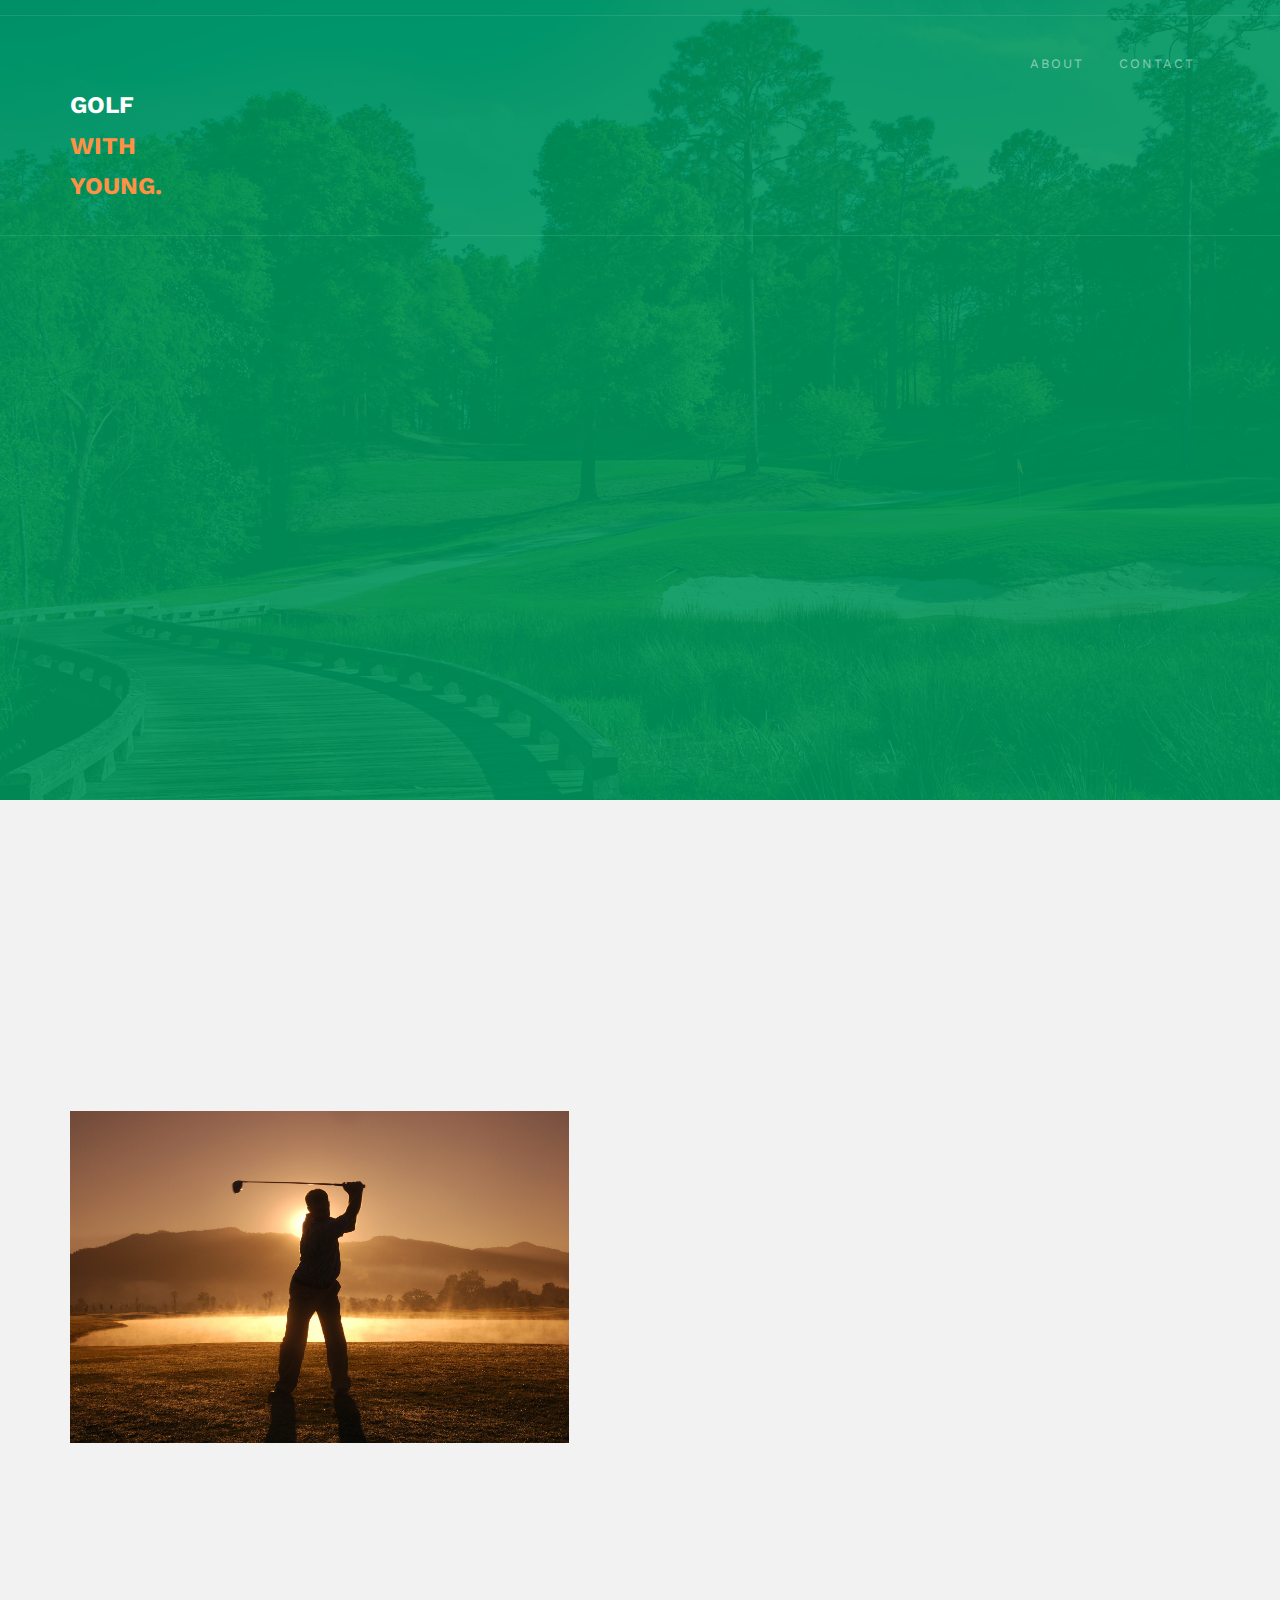
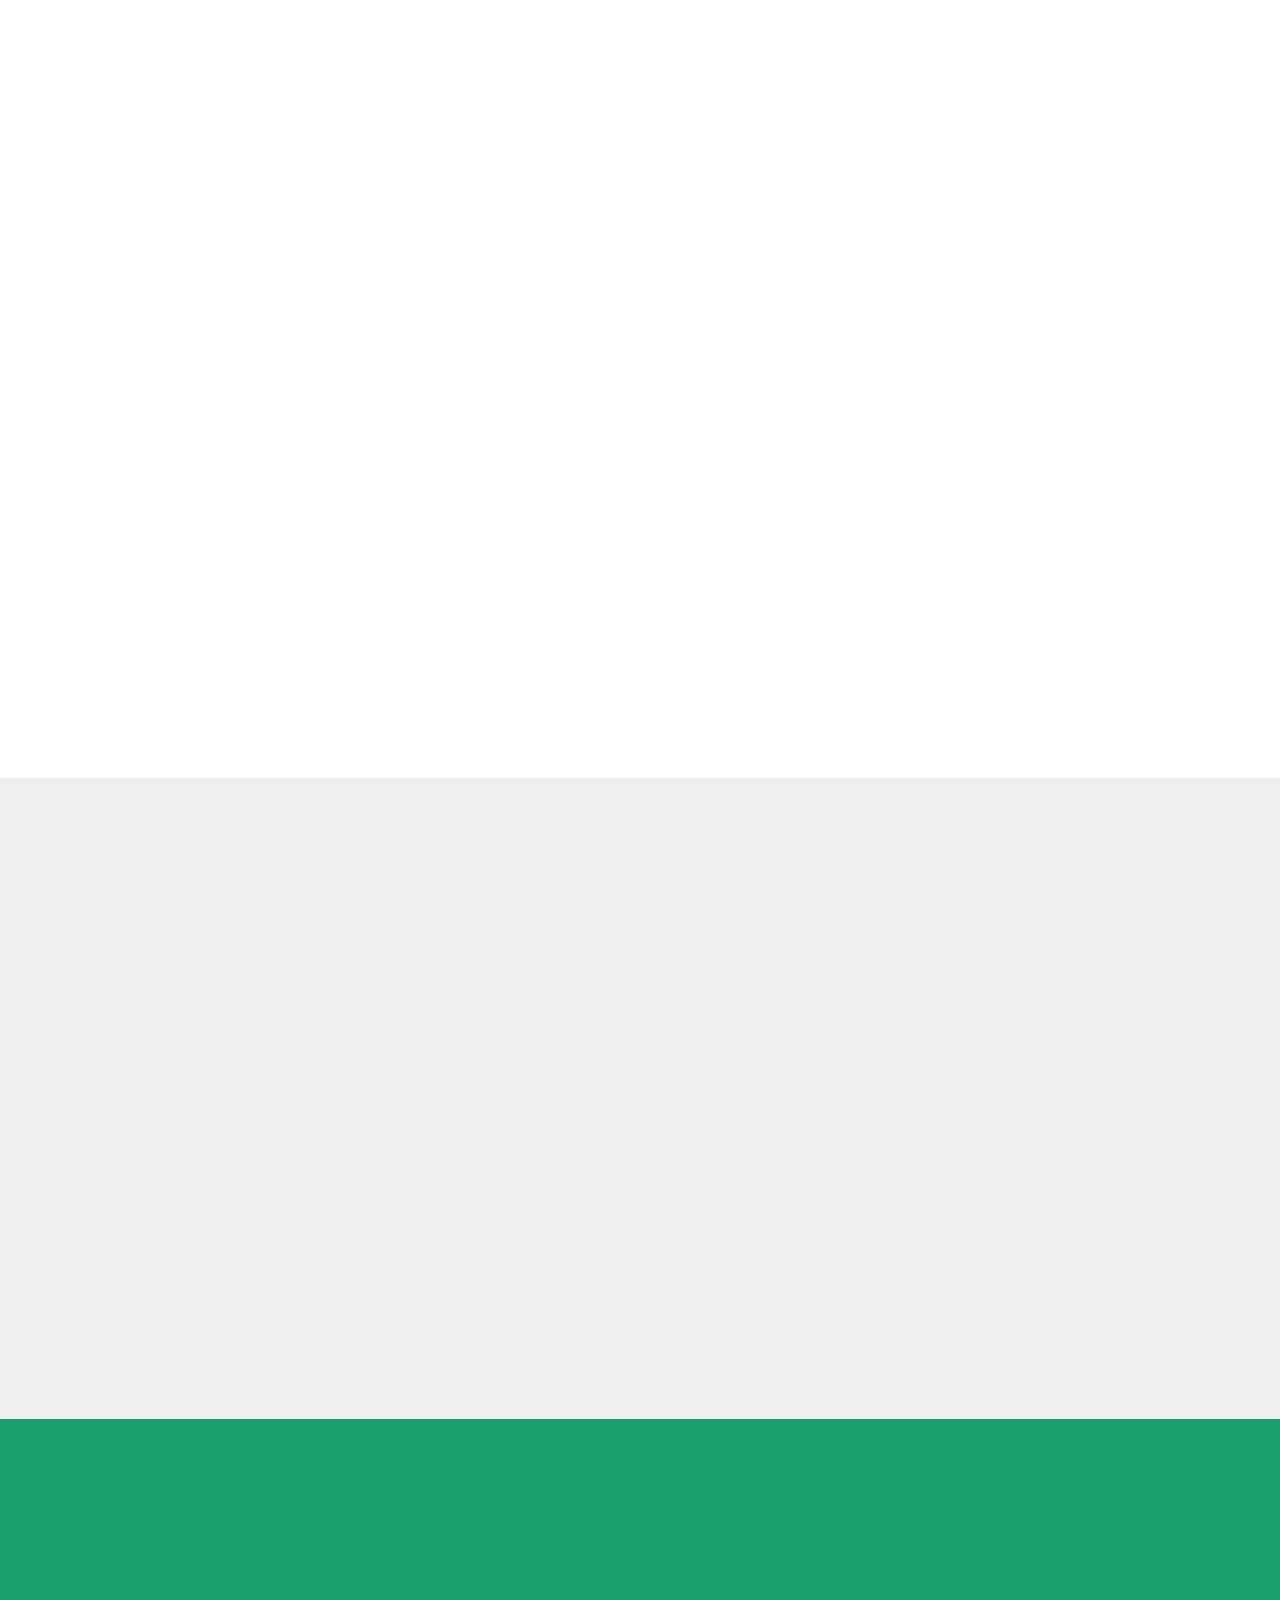
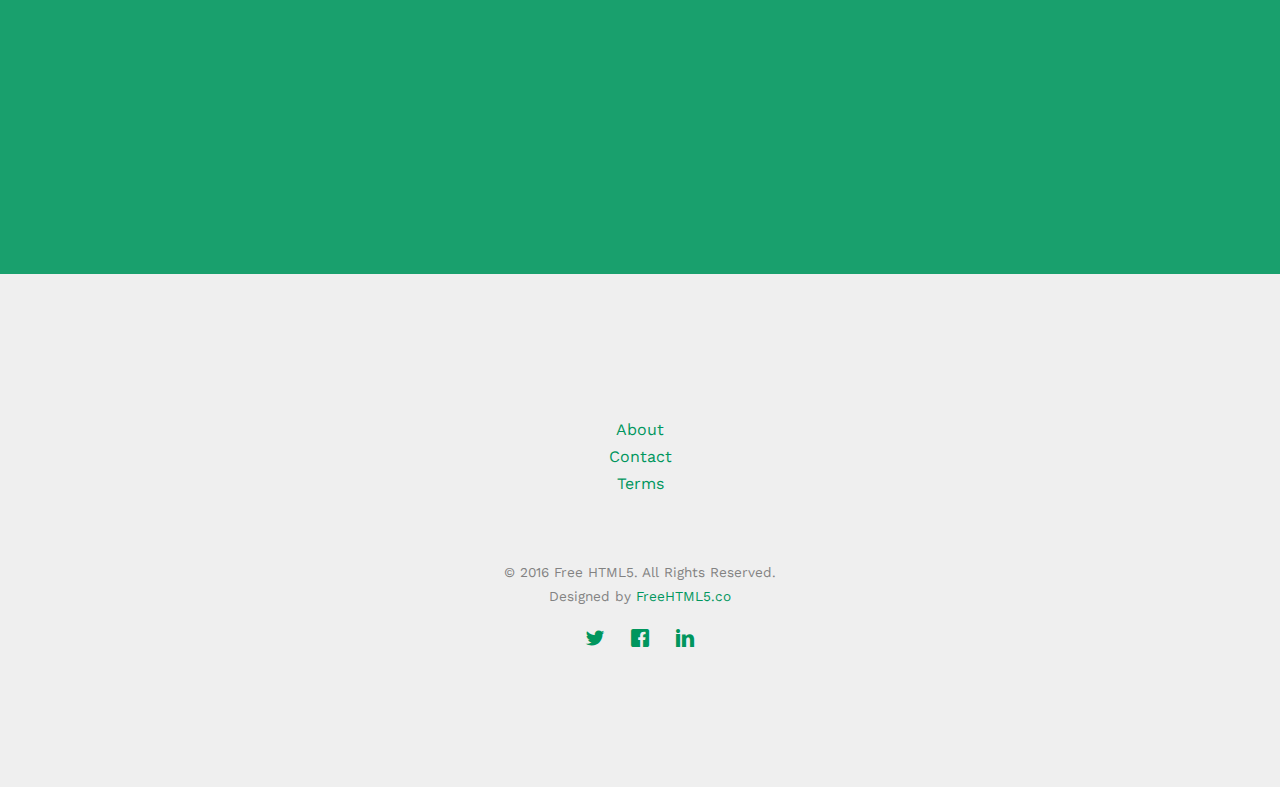
==== commit 3d0d3ca5: "Changed reviews" ====
--- a/index.html
+++ b/index.html
@@ -204,9 +204,9 @@
 									<figure>
 										<img src="images/person_1.jpg" alt="user">
 									</figure>
-									<span>Jean Doe, via <a href="#" class="twitter">Twitter</a></span>
+									<span>Craig Nielson, via <a href="#" class="twitter">in person</a></span>
 									<blockquote>
-										<p>&ldquo;Far far away, behind the word mountains, far from the countries Vokalia and Consonantia, there live the blind texts. Separated they live in Bookmarksgrove right at the coast of the Semantics, a large language ocean.&rdquo;</p>
+										<p>&ldquo;I went from an absolute beginner to a decent golfer, thanks to Young!&rdquo;</p>
 									</blockquote>
 								</div>
 							</div>
@@ -215,9 +215,9 @@
 									<figure>
 										<img src="images/person_2.jpg" alt="user">
 									</figure>
-									<span>John Doe, via <a href="#" class="twitter">Twitter</a></span>
+									<span>Frank Liu, via <a href="#" class="twitter">Twitter</a></span>
 									<blockquote>
-										<p>&ldquo;Separated they live in Bookmarksgrove right at the coast of the Semantics, a large language ocean.&rdquo;</p>
+										<p>&ldquo;Young can take one look at my swing and know how to fix it.&rdquo;</p>
 									</blockquote>
 								</div>
 							</div>
@@ -226,9 +226,9 @@
 									<figure>
 										<img src="images/person_3.jpg" alt="user">
 									</figure>
-									<span>John Doe, via <a href="#" class="twitter">Twitter</a></span>
+									<span>John Goldstein, via <a href="#" class="twitter">Twitter</a></span>
 									<blockquote>
-										<p>&ldquo;Far from the countries Vokalia and Consonantia, there live the blind texts. Separated they live in Bookmarksgrove right at the coast of the Semantics, a large language ocean.&rdquo;</p>
+										<p>&ldquo;I used to hate golfing, but now that I've improved, I actually play rounds on my own! &rdquo;</p>
 									</blockquote>
 								</div>
 							</div>
